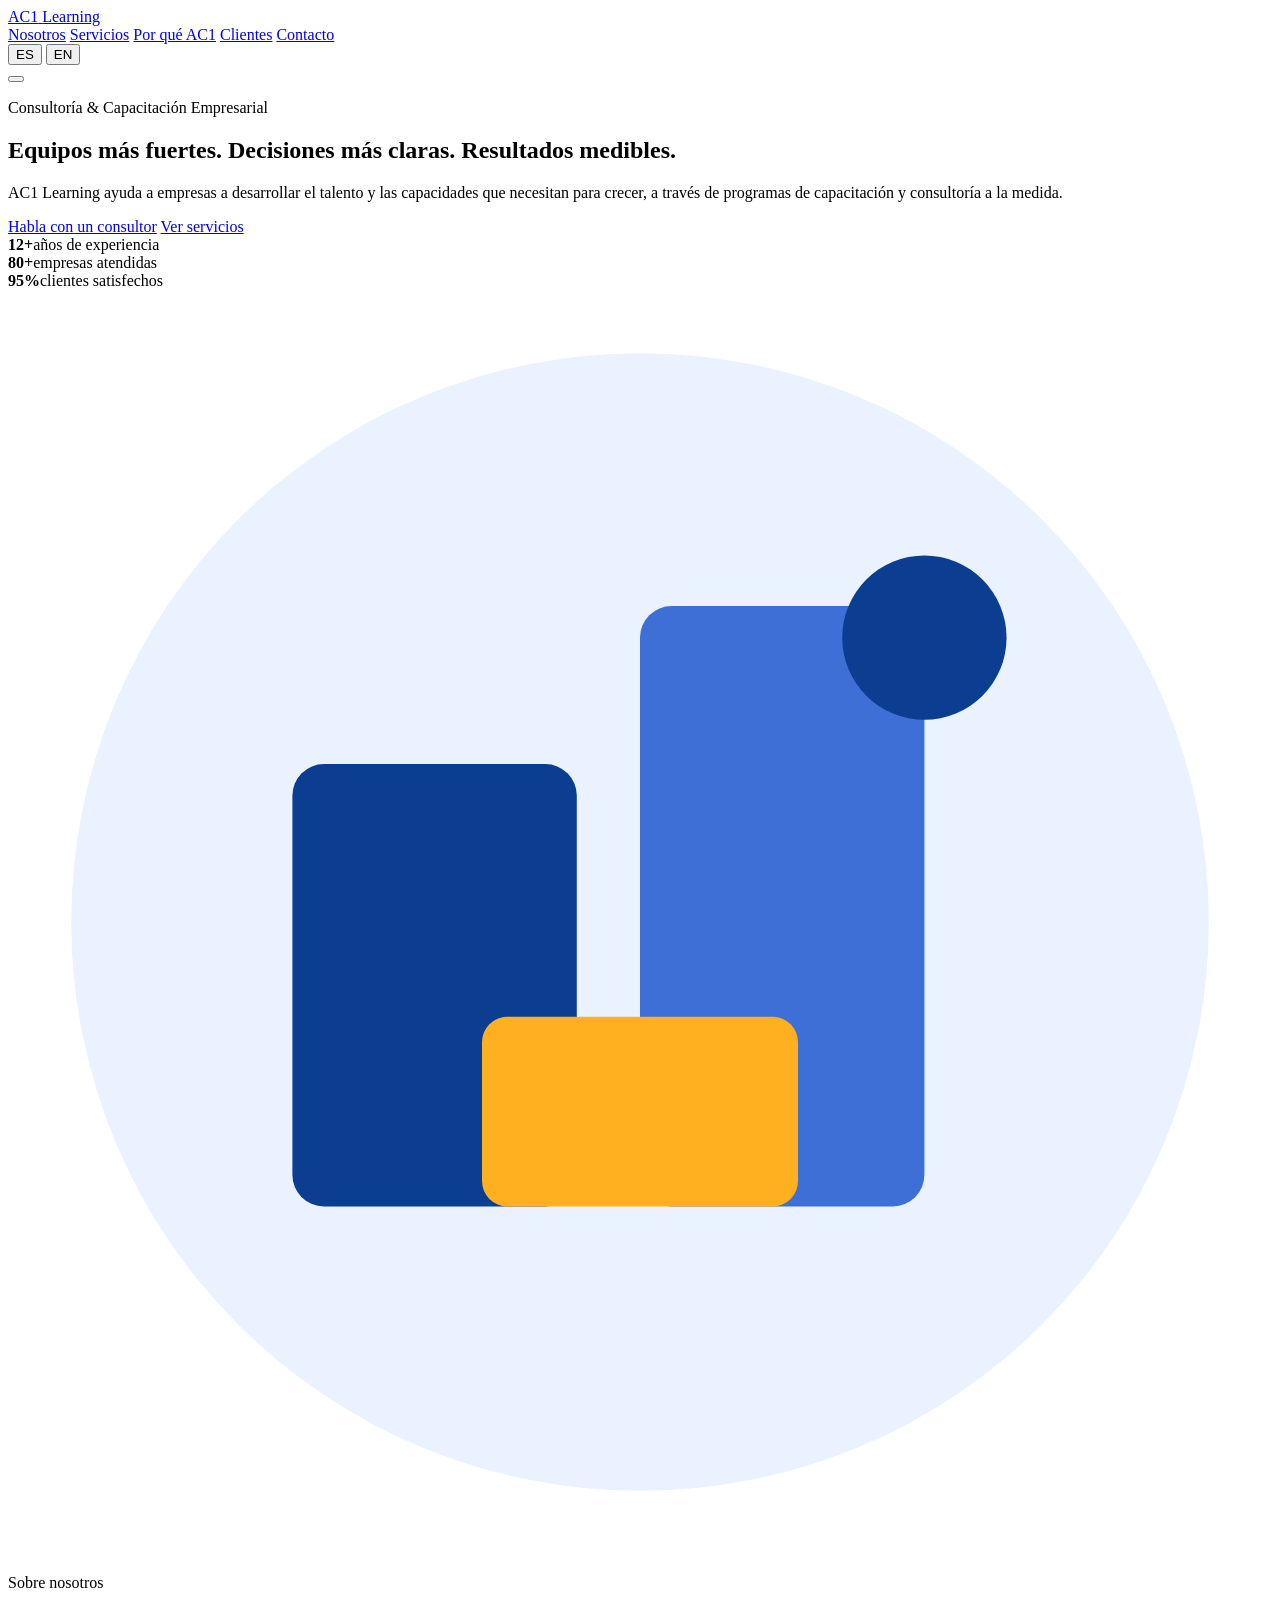
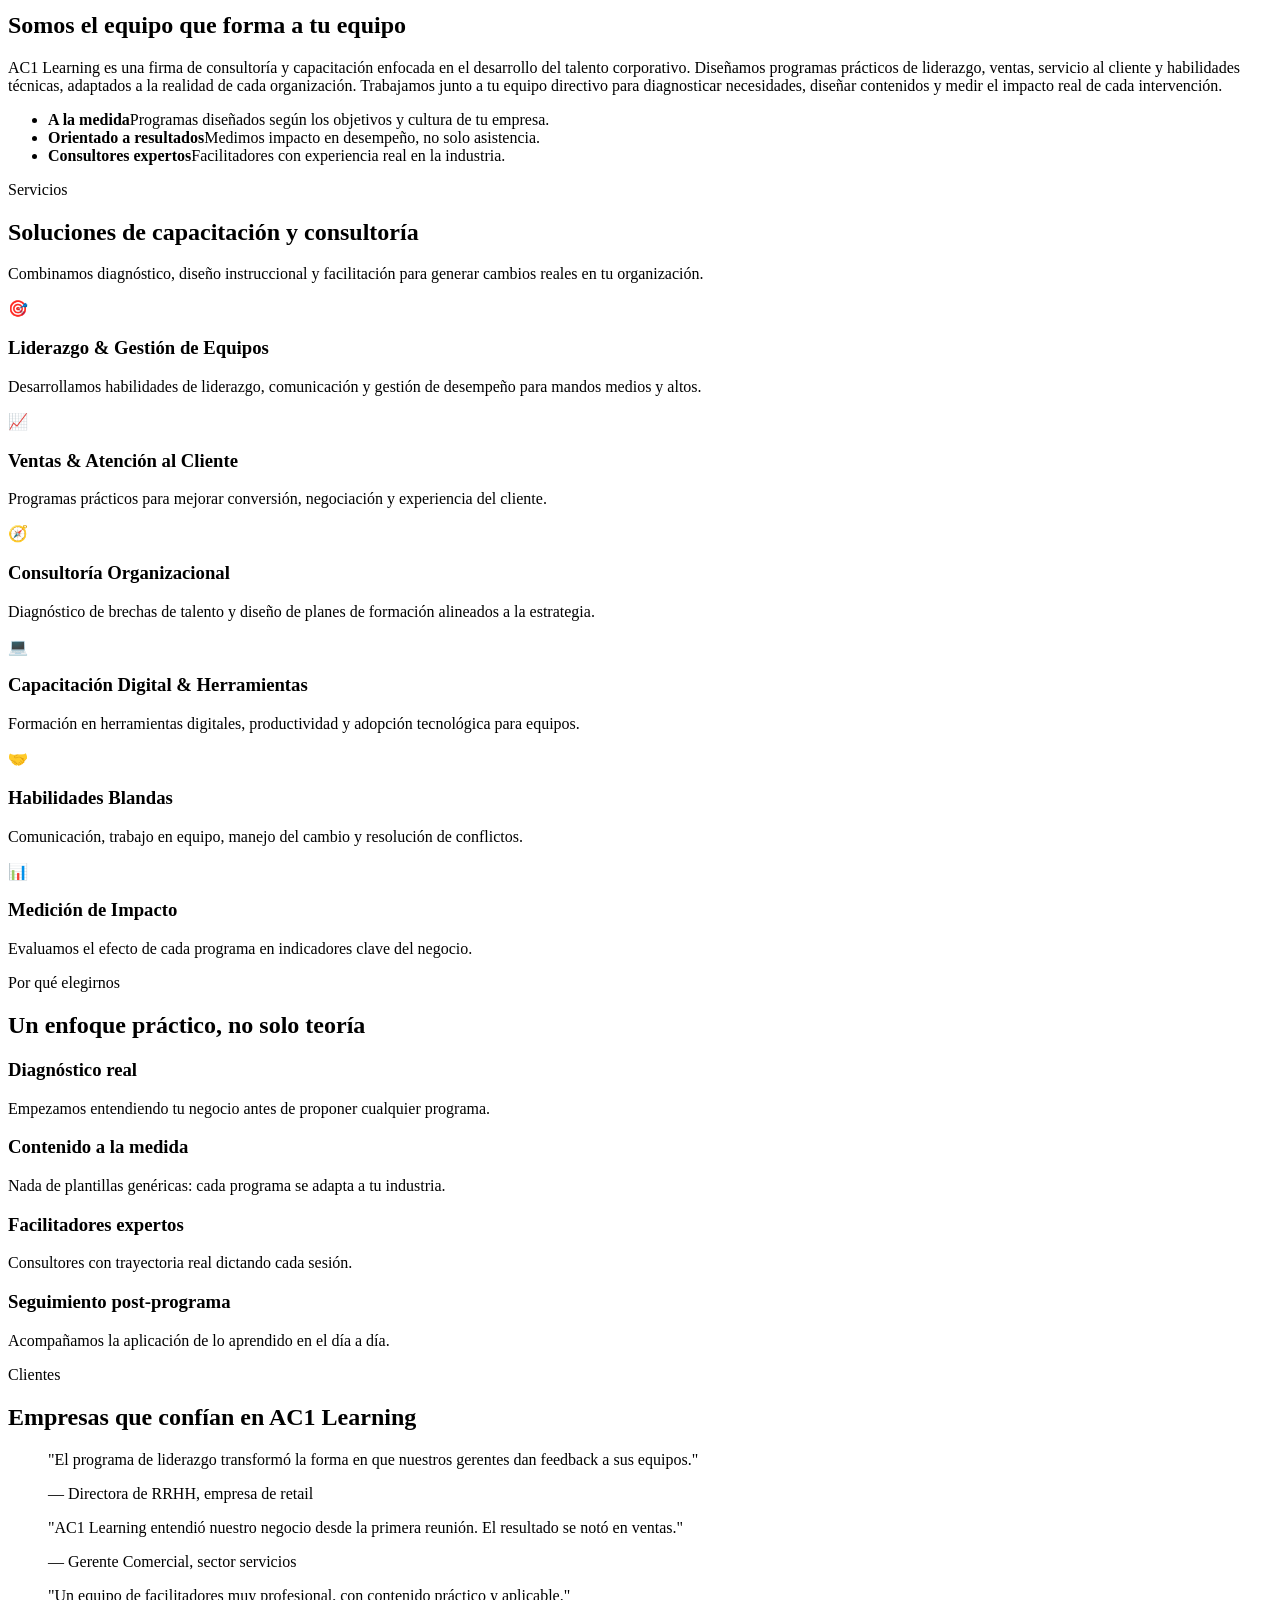
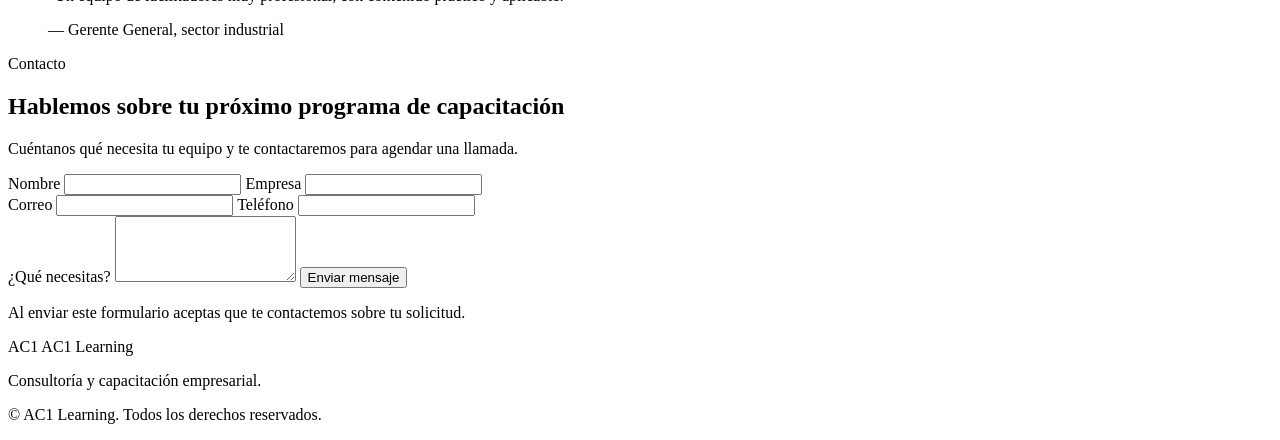
==== index.html @ 0944aaac "Create index.html" ====
<!DOCTYPE html>
<html lang="es">
<head>
<meta charset="UTF-8">
<meta name="viewport" content="width=device-width, initial-scale=1.0">
<title>AC1 Learning | Business Training & Consulting</title>
<meta name="description" content="AC1 Learning - Consultoría y capacitación empresarial para equipos y organizaciones que buscan crecer.">
<link rel="icon" href="data:image/svg+xml,<svg xmlns=%22http://www.w3.org/2000/svg%22 viewBox=%220 0 100 100%22><rect width=%22100%22 height=%22100%22 rx=%2220%22 fill=%22%230B3D91%22/><text x=%2250%22 y=%2266%22 font-size=%2250%22 font-family=%22Arial%22 fill=%22white%22 text-anchor=%22middle%22>A1</text></svg>">
<link rel="stylesheet" href="style.css">
</head>
<body>
<header class="site-header">
  <div class="container header-inner">
    <a href="#home" class="logo">
      <span class="logo-mark">AC1</span>
      <span class="logo-text">Learning</span>
    </a>

    <nav class="main-nav" id="main-nav">
      <a href="#about" data-i18n="nav.about">Nosotros</a>
      <a href="#services" data-i18n="nav.services">Servicios</a>
      <a href="#why" data-i18n="nav.why">Por qué AC1</a>
      <a href="#testimonials" data-i18n="nav.testimonials">Clientes</a>
      <a href="#contact" class="nav-cta" data-i18n="nav.contact">Contacto</a>
    </nav>

    <div class="header-actions">
      <div class="lang-switch" role="group" aria-label="Language switch">
        <button type="button" class="lang-btn active" data-lang="es">ES</button>
        <button type="button" class="lang-btn" data-lang="en">EN</button>
      </div>
      <button class="nav-toggle" id="nav-toggle" aria-label="Menu" aria-expanded="false">
        <span></span><span></span><span></span>
      </button>
    </div>
  </div>
</header>
<main>

  <section id="home" class="hero">
    <div class="container hero-inner">
      <div class="hero-copy">
        <p class="eyebrow" data-i18n="hero.eyebrow">Consultoría &amp; Capacitación Empresarial</p>
        <h1 data-i18n="hero.title">Equipos más fuertes. Decisiones más claras. Resultados medibles.</h1>
        <p class="lead" data-i18n="hero.lead">AC1 Learning ayuda a empresas a desarrollar el talento y las capacidades que necesitan para crecer, a través de programas de capacitación y consultoría a la medida.</p>
        <div class="hero-actions">
          <a href="#contact" class="btn btn-primary" data-i18n="hero.ctaPrimary">Habla con un consultor</a>
          <a href="#services" class="btn btn-ghost" data-i18n="hero.ctaSecondary">Ver servicios</a>
        </div>
        <div class="hero-stats">
          <div><strong>12+</strong><span data-i18n="hero.stat1">años de experiencia</span></div>
          <div><strong>80+</strong><span data-i18n="hero.stat2">empresas atendidas</span></div>
          <div><strong>95%</strong><span data-i18n="hero.stat3">clientes satisfechos</span></div>
        </div>
      </div>
      <div class="hero-visual" aria-hidden="true">
        <svg viewBox="0 0 400 400" xmlns="http://www.w3.org/2000/svg">
          <circle cx="200" cy="200" r="180" fill="#eaf1ff"/>
          <rect x="90" y="150" width="90" height="140" rx="10" fill="#0B3D91"/>
          <rect x="200" y="100" width="90" height="190" rx="10" fill="#3D6FD6"/>
          <rect x="150" y="230" width="100" height="60" rx="8" fill="#FFB020"/>
          <circle cx="290" cy="110" r="26" fill="#0B3D91"/>
        </svg>
      </div>
    </div>
  </section>
  <section id="about" class="about">
    <div class="container about-inner">
      <div class="section-head">
        <p class="eyebrow" data-i18n="about.eyebrow">Sobre nosotros</p>
        <h2 data-i18n="about.title">Somos el equipo que forma a tu equipo</h2>
      </div>
      <div class="about-grid">
        <p class="about-text" data-i18n="about.text">AC1 Learning es una firma de consultoría y capacitación enfocada en el desarrollo del talento corporativo. Diseñamos programas prácticos de liderazgo, ventas, servicio al cliente y habilidades técnicas, adaptados a la realidad de cada organización. Trabajamos junto a tu equipo directivo para diagnosticar necesidades, diseñar contenidos y medir el impacto real de cada intervención.</p>
        <ul class="about-values">
          <li><strong data-i18n="about.v1t">A la medida</strong><span data-i18n="about.v1d">Programas diseñados según los objetivos y cultura de tu empresa.</span></li>
          <li><strong data-i18n="about.v2t">Orientado a resultados</strong><span data-i18n="about.v2d">Medimos impacto en desempeño, no solo asistencia.</span></li>
          <li><strong data-i18n="about.v3t">Consultores expertos</strong><span data-i18n="about.v3d">Facilitadores con experiencia real en la industria.</span></li>
        </ul>
      </div>
    </div>
  </section>
  <section id="services" class="services">
    <div class="container">
      <div class="section-head center">
        <p class="eyebrow" data-i18n="services.eyebrow">Servicios</p>
        <h2 data-i18n="services.title">Soluciones de capacitación y consultoría</h2>
        <p class="section-sub" data-i18n="services.sub">Combinamos diagnóstico, diseño instruccional y facilitación para generar cambios reales en tu organización.</p>
      </div>
      <div class="cards">
        <article class="card">
          <div class="card-icon">🎯</div>
          <h3 data-i18n="services.c1t">Liderazgo &amp; Gestión de Equipos</h3>
          <p data-i18n="services.c1d">Desarrollamos habilidades de liderazgo, comunicación y gestión de desempeño para mandos medios y altos.</p>
        </article>
        <article class="card">
          <div class="card-icon">📈</div>
          <h3 data-i18n="services.c2t">Ventas &amp; Atención al Cliente</h3>
          <p data-i18n="services.c2d">Programas prácticos para mejorar conversión, negociación y experiencia del cliente.</p>
        </article>
        <article class="card">
          <div class="card-icon">🧭</div>
          <h3 data-i18n="services.c3t">Consultoría Organizacional</h3>
          <p data-i18n="services.c3d">Diagnóstico de brechas de talento y diseño de planes de formación alineados a la estrategia.</p>
        </article>
        <article class="card">
          <div class="card-icon">💻</div>
          <h3 data-i18n="services.c4t">Capacitación Digital &amp; Herramientas</h3>
          <p data-i18n="services.c4d">Formación en herramientas digitales, productividad y adopción tecnológica para equipos.</p>
        </article>
        <article class="card">
          <div class="card-icon">🤝</div>
          <h3 data-i18n="services.c5t">Habilidades Blandas</h3>
          <p data-i18n="services.c5d">Comunicación, trabajo en equipo, manejo del cambio y resolución de conflictos.</p>
        </article>
        <article class="card">
          <div class="card-icon">📊</div>
          <h3 data-i18n="services.c6t">Medición de Impacto</h3>
          <p data-i18n="services.c6d">Evaluamos el efecto de cada programa en indicadores clave del negocio.</p>
        </article>
      </div>
    </div>
  </section>
  <section id="why" class="why">
    <div class="container why-inner">
      <div class="section-head">
        <p class="eyebrow" data-i18n="why.eyebrow">Por qué elegirnos</p>
        <h2 data-i18n="why.title">Un enfoque práctico, no solo teoría</h2>
      </div>
      <div class="why-grid">
        <div class="why-item">
          <h3 data-i18n="why.i1t">Diagnóstico real</h3>
          <p data-i18n="why.i1d">Empezamos entendiendo tu negocio antes de proponer cualquier programa.</p>
        </div>
        <div class="why-item">
          <h3 data-i18n="why.i2t">Contenido a la medida</h3>
          <p data-i18n="why.i2d">Nada de plantillas genéricas: cada programa se adapta a tu industria.</p>
        </div>
        <div class="why-item">
          <h3 data-i18n="why.i3t">Facilitadores expertos</h3>
          <p data-i18n="why.i3d">Consultores con trayectoria real dictando cada sesión.</p>
        </div>
        <div class="why-item">
          <h3 data-i18n="why.i4t">Seguimiento post-programa</h3>
          <p data-i18n="why.i4d">Acompañamos la aplicación de lo aprendido en el día a día.</p>
        </div>
      </div>
    </div>
  </section>
  <section id="testimonials" class="testimonials">
    <div class="container">
      <div class="section-head center">
        <p class="eyebrow" data-i18n="testimonials.eyebrow">Clientes</p>
        <h2 data-i18n="testimonials.title">Empresas que confían en AC1 Learning</h2>
      </div>
      <div class="quote-grid">
        <blockquote>
          <p data-i18n="testimonials.q1">"El programa de liderazgo transformó la forma en que nuestros gerentes dan feedback a sus equipos."</p>
          <footer data-i18n="testimonials.a1">— Directora de RRHH, empresa de retail</footer>
        </blockquote>
        <blockquote>
          <p data-i18n="testimonials.q2">"AC1 Learning entendió nuestro negocio desde la primera reunión. El resultado se notó en ventas."</p>
          <footer data-i18n="testimonials.a2">— Gerente Comercial, sector servicios</footer>
        </blockquote>
        <blockquote>
          <p data-i18n="testimonials.q3">"Un equipo de facilitadores muy profesional, con contenido práctico y aplicable."</p>
          <footer data-i18n="testimonials.a3">— Gerente General, sector industrial</footer>
        </blockquote>
      </div>
    </div>
  </section>
  <section id="contact" class="contact">
    <div class="container contact-inner">
      <div class="section-head">
        <p class="eyebrow" data-i18n="contact.eyebrow">Contacto</p>
        <h2 data-i18n="contact.title">Hablemos sobre tu próximo programa de capacitación</h2>
        <p class="section-sub" data-i18n="contact.sub">Cuéntanos qué necesita tu equipo y te contactaremos para agendar una llamada.</p>
      </div>

      <form class="contact-form" id="contact-form">
        <div class="form-row">
          <label>
            <span data-i18n="contact.name">Nombre</span>
            <input type="text" name="name" required>
          </label>
          <label>
            <span data-i18n="contact.company">Empresa</span>
            <input type="text" name="company">
          </label>
        </div>
        <div class="form-row">
          <label>
            <span data-i18n="contact.email">Correo</span>
            <input type="email" name="email" required>
          </label>
          <label>
            <span data-i18n="contact.phone">Teléfono</span>
            <input type="tel" name="phone">
          </label>
        </div>
        <label class="full">
          <span data-i18n="contact.message">¿Qué necesitas?</span>
          <textarea name="message" rows="4" required></textarea>
        </label>
        <button type="submit" class="btn btn-primary" data-i18n="contact.submit">Enviar mensaje</button>
        <p class="form-note" data-i18n="contact.note">Al enviar este formulario aceptas que te contactemos sobre tu solicitud.</p>
      </form>
    </div>
  </section>

</main>
<footer class="site-footer">
  <div class="container footer-inner">
    <div class="footer-brand">
      <span class="logo-mark small">AC1</span>
      <span>AC1 Learning</span>
    </div>
    <p data-i18n="footer.tagline">Consultoría y capacitación empresarial.</p>
    <p class="footer-copy">&copy; <span id="year"></span> AC1 Learning. <span data-i18n="footer.rights">Todos los derechos reservados.</span></p>
  </div>
</footer>

<script src="script.js"></script>
</body>
</html>
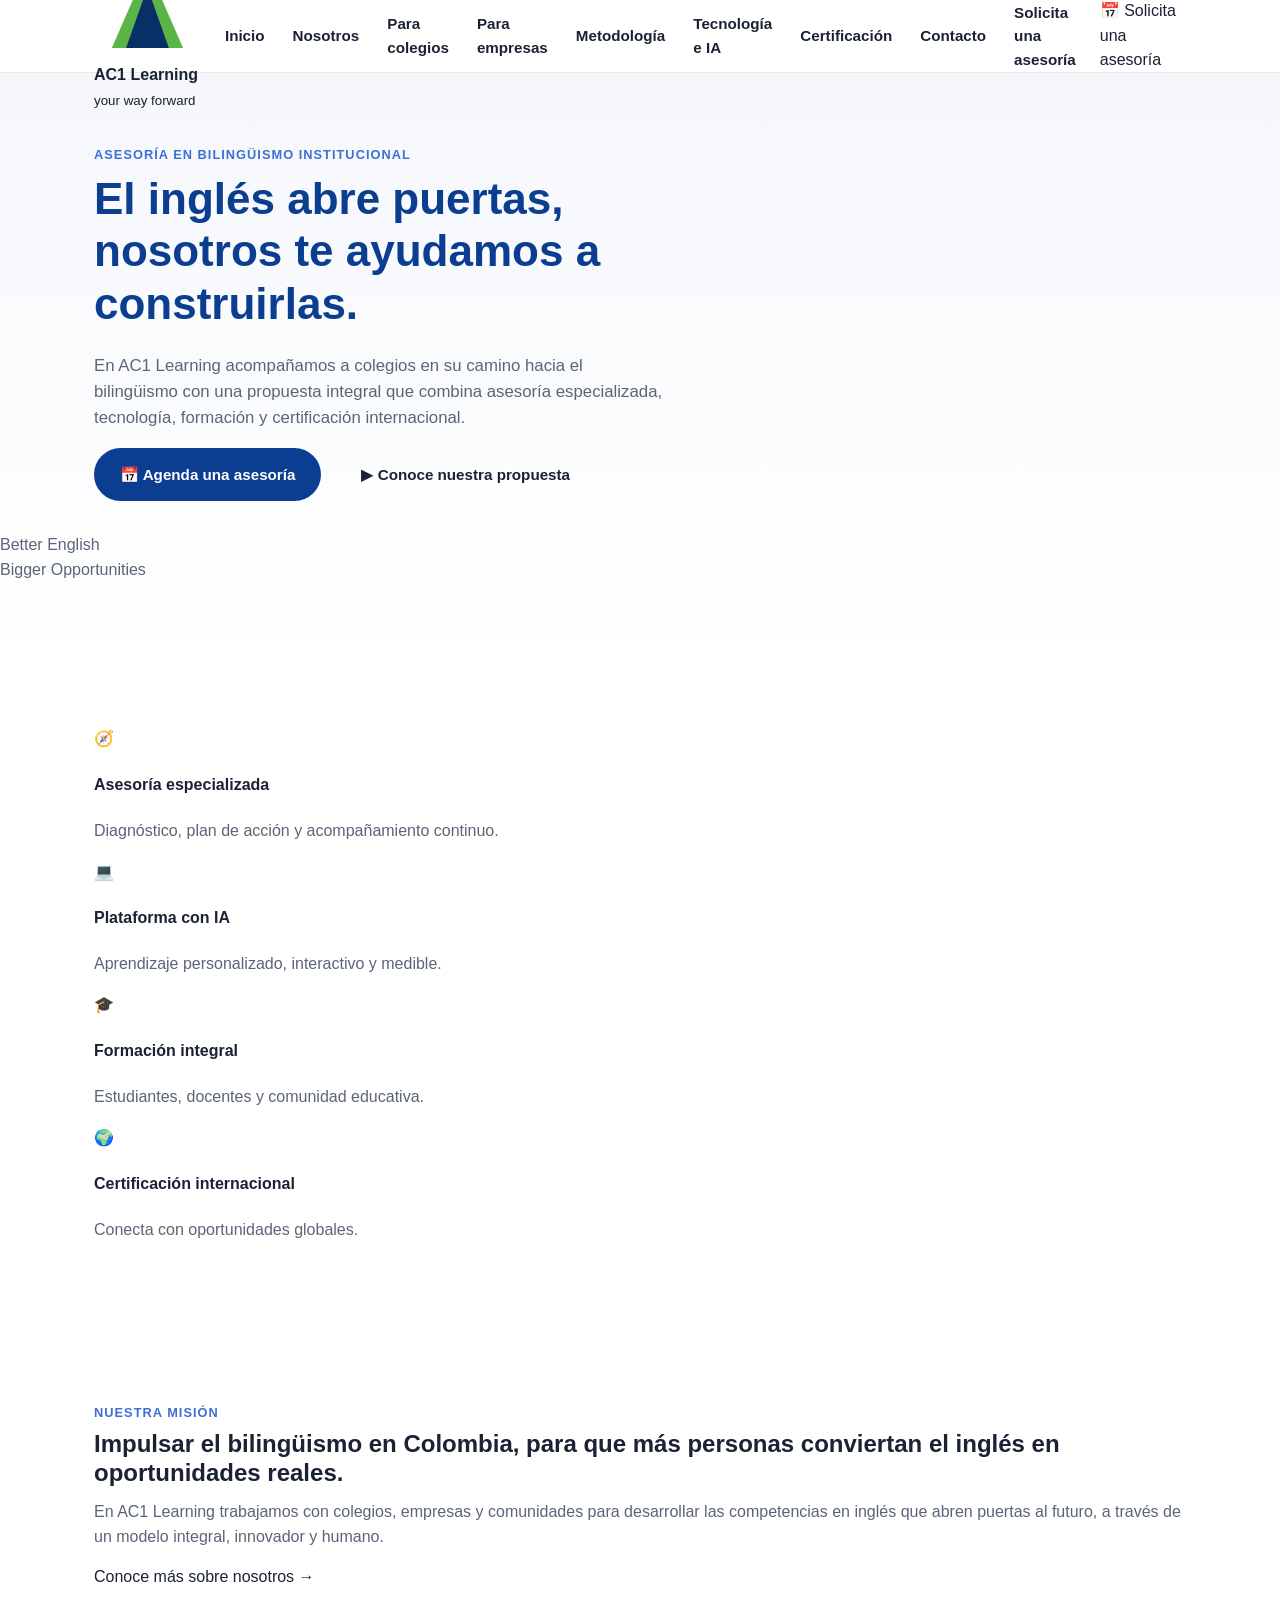
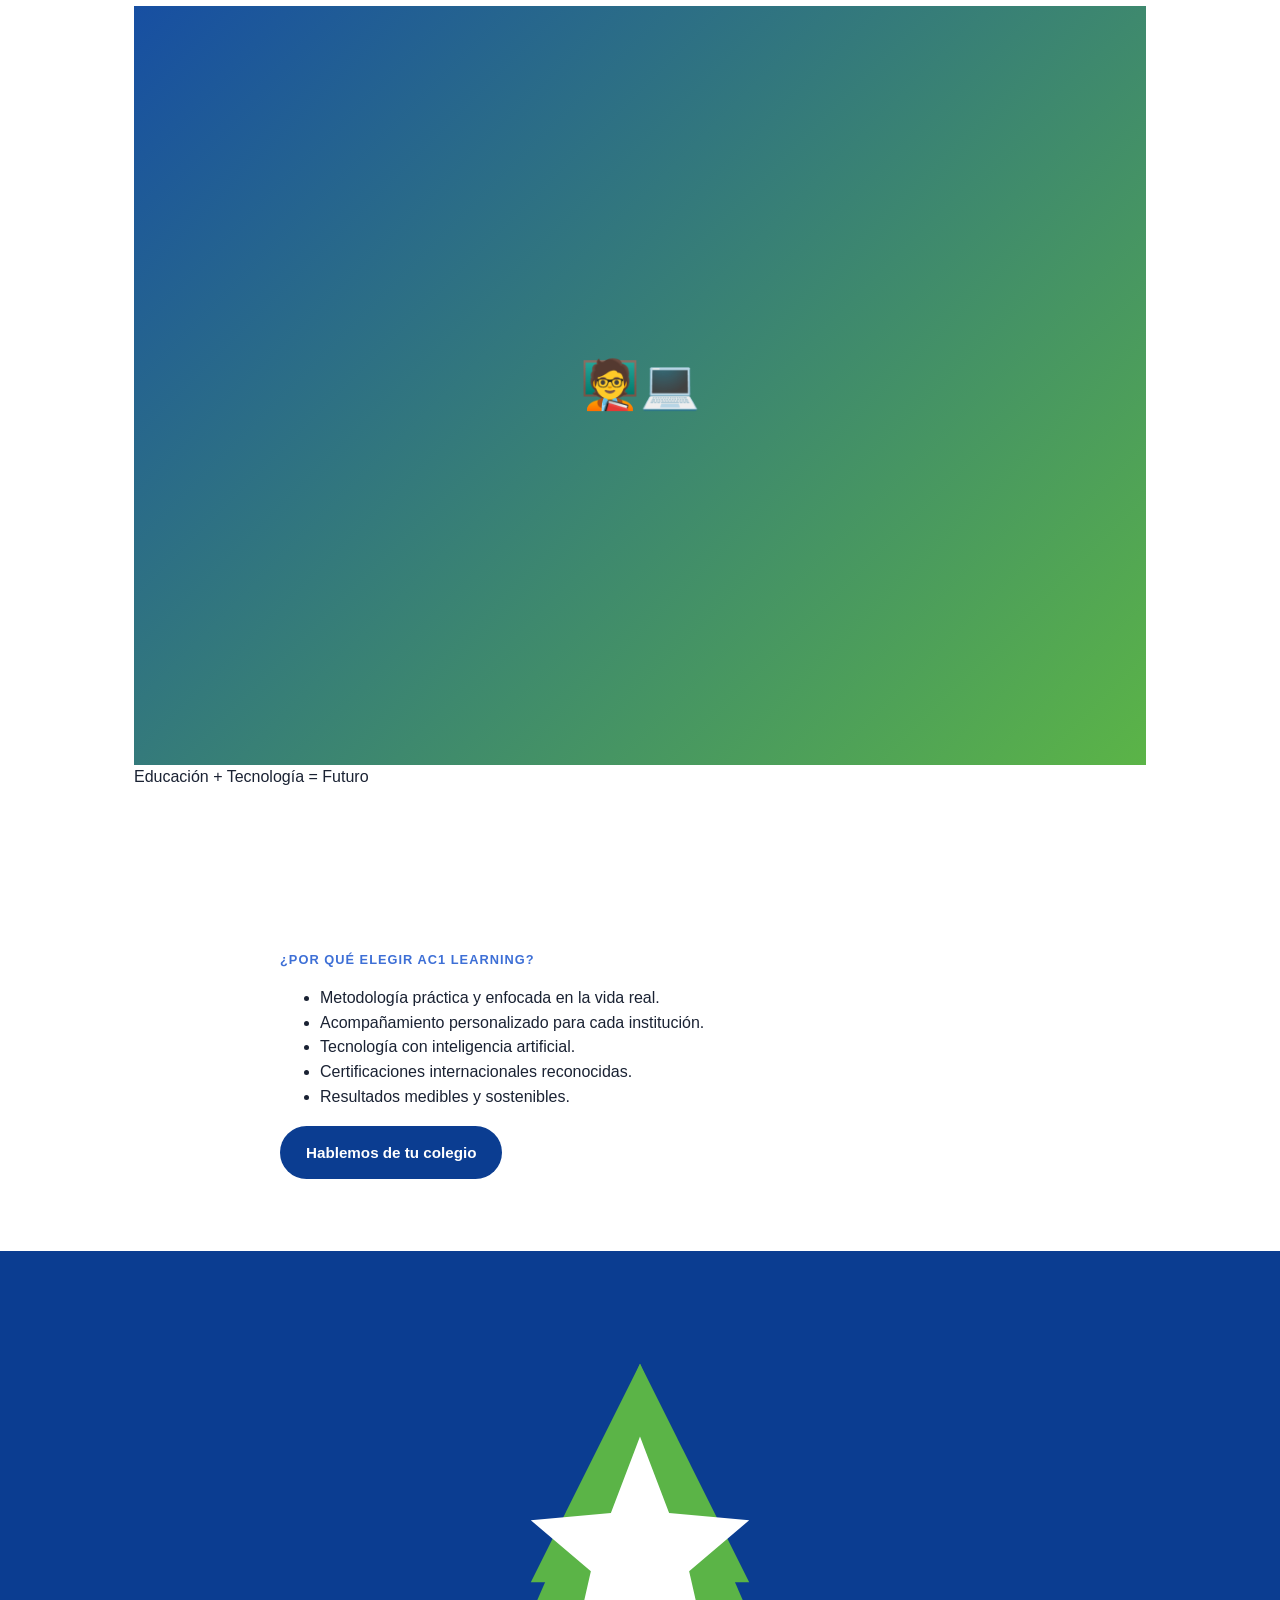
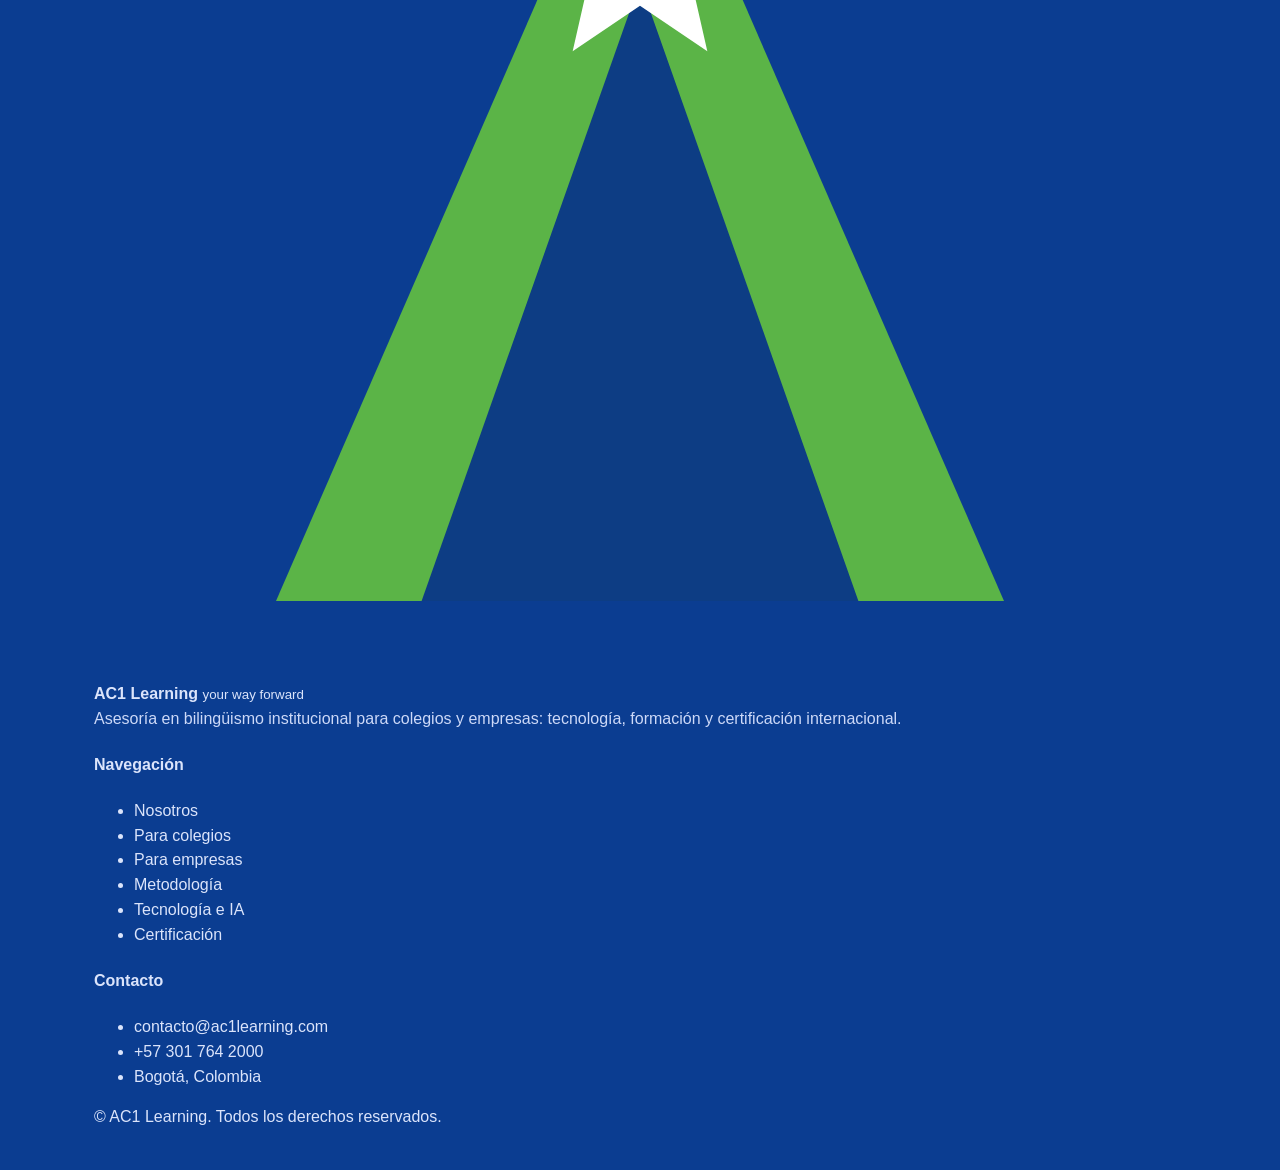
==== commit fb450816: "Update index.html" ====
--- a/index.html
+++ b/index.html
@@ -3,33 +3,43 @@
 <head>
 <meta charset="UTF-8">
 <meta name="viewport" content="width=device-width, initial-scale=1.0">
-<title>AC1 Learning | Business Training & Consulting</title>
-<meta name="description" content="AC1 Learning - Consultoría y capacitación empresarial para equipos y organizaciones que buscan crecer.">
-<link rel="icon" href="data:image/svg+xml,<svg xmlns=%22http://www.w3.org/2000/svg%22 viewBox=%220 0 100 100%22><rect width=%22100%22 height=%22100%22 rx=%2220%22 fill=%22%230B3D91%22/><text x=%2250%22 y=%2266%22 font-size=%2250%22 font-family=%22Arial%22 fill=%22white%22 text-anchor=%22middle%22>A1</text></svg>">
+<title>AC1 Learning | Asesoría en Bilingüismo Institucional</title>
+<meta name="description" content="AC1 Learning acompaña a colegios y empresas en su camino hacia el bilingüismo, con asesoría, tecnología con IA, formación y certificación internacional.">
+<link rel="icon" href="data:image/svg+xml,<svg xmlns=%22http://www.w3.org/2000/svg%22 viewBox=%220 0 60 54%22><polygon points=%2230,4 50,50 10,50%22 fill=%22%235bb447%22/><polygon points=%2230,16 42,50 18,50%22 fill=%22%23092F67%22/></svg>">
 <link rel="stylesheet" href="style.css">
 </head>
 <body>
+
 <header class="site-header">
   <div class="container header-inner">
-    <a href="#home" class="logo">
-      <span class="logo-mark">AC1</span>
-      <span class="logo-text">Learning</span>
+    <a href="index.html" class="brand">
+      <svg class="brand-mark" viewBox="0 0 60 54" xmlns="http://www.w3.org/2000/svg">
+        <polygon points="30,4 50,50 10,50" fill="#5bb447"/>
+        <polygon points="30,16 42,50 18,50" fill="#092F67"/>
+        <polygon points="30,4 24,16 36,16" fill="#5bb447"/>
+        <polygon points="30,8 31.6,12.2 36,12.6 32.7,15.4 33.7,19.8 30,17.3 26.3,19.8 27.3,15.4 24,12.6 28.4,12.2" fill="#ffffff"/>
+      </svg>
+      <span class="brand-text">
+        <strong>AC1 Learning</strong>
+        <small>your way forward</small>
+      </span>
     </a>
 
     <nav class="main-nav" id="main-nav">
-      <a href="#about" data-i18n="nav.about">Nosotros</a>
-      <a href="#services" data-i18n="nav.services">Servicios</a>
-      <a href="#why" data-i18n="nav.why">Por qué AC1</a>
-      <a href="#testimonials" data-i18n="nav.testimonials">Clientes</a>
-      <a href="#contact" class="nav-cta" data-i18n="nav.contact">Contacto</a>
+      <a href="index.html" class="active">Inicio</a>
+      <a href="nosotros.html">Nosotros</a>
+      <a href="colegios.html">Para colegios</a>
+      <a href="empresas.html">Para empresas</a>
+      <a href="metodologia.html">Metodología</a>
+      <a href="tecnologia.html">Tecnología e IA</a>
+      <a href="certificacion.html">Certificación</a>
+      <a href="contacto.html">Contacto</a>
+      <a href="contacto.html" class="nav-cta-mobile">Solicita una asesoría</a>
     </nav>
 
     <div class="header-actions">
-      <div class="lang-switch" role="group" aria-label="Language switch">
-        <button type="button" class="lang-btn active" data-lang="es">ES</button>
-        <button type="button" class="lang-btn" data-lang="en">EN</button>
-      </div>
-      <button class="nav-toggle" id="nav-toggle" aria-label="Menu" aria-expanded="false">
+      <a href="contacto.html" class="btn-nav-cta">📅 Solicita una asesoría</a>
+      <button class="nav-toggle" id="nav-toggle" aria-label="Menú" aria-expanded="false">
         <span></span><span></span><span></span>
       </button>
     </div>
@@ -37,186 +47,119 @@
 </header>
 <main>
 
-  <section id="home" class="hero">
+  <section class="hero">
     <div class="container hero-inner">
       <div class="hero-copy">
-        <p class="eyebrow" data-i18n="hero.eyebrow">Consultoría &amp; Capacitación Empresarial</p>
-        <h1 data-i18n="hero.title">Equipos más fuertes. Decisiones más claras. Resultados medibles.</h1>
-        <p class="lead" data-i18n="hero.lead">AC1 Learning ayuda a empresas a desarrollar el talento y las capacidades que necesitan para crecer, a través de programas de capacitación y consultoría a la medida.</p>
+        <p class="eyebrow">Asesoría en bilingüismo institucional</p>
+        <h1>El inglés abre puertas, <span class="accent">nosotros te ayudamos a construirlas.</span></h1>
+        <p class="lead">En AC1 Learning acompañamos a colegios en su camino hacia el bilingüismo con una propuesta integral que combina asesoría especializada, tecnología, formación y certificación internacional.</p>
         <div class="hero-actions">
-          <a href="#contact" class="btn btn-primary" data-i18n="hero.ctaPrimary">Habla con un consultor</a>
-          <a href="#services" class="btn btn-ghost" data-i18n="hero.ctaSecondary">Ver servicios</a>
-        </div>
-        <div class="hero-stats">
-          <div><strong>12+</strong><span data-i18n="hero.stat1">años de experiencia</span></div>
-          <div><strong>80+</strong><span data-i18n="hero.stat2">empresas atendidas</span></div>
-          <div><strong>95%</strong><span data-i18n="hero.stat3">clientes satisfechos</span></div>
+          <a href="contacto.html" class="btn btn-primary">📅 Agenda una asesoría</a>
+          <a href="nosotros.html" class="btn btn-outline">▶ Conoce nuestra propuesta</a>
         </div>
       </div>
-      <div class="hero-visual" aria-hidden="true">
-        <svg viewBox="0 0 400 400" xmlns="http://www.w3.org/2000/svg">
-          <circle cx="200" cy="200" r="180" fill="#eaf1ff"/>
-          <rect x="90" y="150" width="90" height="140" rx="10" fill="#0B3D91"/>
-          <rect x="200" y="100" width="90" height="190" rx="10" fill="#3D6FD6"/>
-          <rect x="150" y="230" width="100" height="60" rx="8" fill="#FFB020"/>
-          <circle cx="290" cy="110" r="26" fill="#0B3D91"/>
-        </svg>
+    </div>
+    <p class="hero-tagline">Better English<br>Bigger Opportunities</p>
+  </section>
+
+  <section class="feature-strip">
+    <div class="container feature-grid">
+      <div class="feature-item">
+        <span class="feature-icon">🧭</span>
+        <h4>Asesoría especializada</h4>
+        <p>Diagnóstico, plan de acción y acompañamiento continuo.</p>
+      </div>
+      <div class="feature-item">
+        <span class="feature-icon">💻</span>
+        <h4>Plataforma con IA</h4>
+        <p>Aprendizaje personalizado, interactivo y medible.</p>
+      </div>
+      <div class="feature-item">
+        <span class="feature-icon">🎓</span>
+        <h4>Formación integral</h4>
+        <p>Estudiantes, docentes y comunidad educativa.</p>
+      </div>
+      <div class="feature-item">
+        <span class="feature-icon">🌍</span>
+        <h4>Certificación internacional</h4>
+        <p>Conecta con oportunidades globales.</p>
       </div>
     </div>
   </section>
-  <section id="about" class="about">
-    <div class="container about-inner">
-      <div class="section-head">
-        <p class="eyebrow" data-i18n="about.eyebrow">Sobre nosotros</p>
-        <h2 data-i18n="about.title">Somos el equipo que forma a tu equipo</h2>
+
+  <section>
+    <div class="container mission-grid">
+      <div class="mission-copy">
+        <p class="eyebrow">Nuestra misión</p>
+        <h2>Impulsar el bilingüismo en Colombia, para que más personas conviertan el inglés en oportunidades reales.</h2>
+        <p>En AC1 Learning trabajamos con colegios, empresas y comunidades para desarrollar las competencias en inglés que abren puertas al futuro, a través de un modelo integral, innovador y humano.</p>
+        <a href="nosotros.html" class="btn-link">Conoce más sobre nosotros →</a>
       </div>
-      <div class="about-grid">
-        <p class="about-text" data-i18n="about.text">AC1 Learning es una firma de consultoría y capacitación enfocada en el desarrollo del talento corporativo. Diseñamos programas prácticos de liderazgo, ventas, servicio al cliente y habilidades técnicas, adaptados a la realidad de cada organización. Trabajamos junto a tu equipo directivo para diagnosticar necesidades, diseñar contenidos y medir el impacto real de cada intervención.</p>
-        <ul class="about-values">
-          <li><strong data-i18n="about.v1t">A la medida</strong><span data-i18n="about.v1d">Programas diseñados según los objetivos y cultura de tu empresa.</span></li>
-          <li><strong data-i18n="about.v2t">Orientado a resultados</strong><span data-i18n="about.v2d">Medimos impacto en desempeño, no solo asistencia.</span></li>
-          <li><strong data-i18n="about.v3t">Consultores expertos</strong><span data-i18n="about.v3d">Facilitadores con experiencia real en la industria.</span></li>
-        </ul>
-      </div>
+      <figure class="mission-photo">
+        <div style="aspect-ratio:4/3; background:linear-gradient(135deg,#174fa2,#5bb447); display:flex; align-items:center; justify-content:center; font-size:3rem;">🧑‍🏫💻</div>
+        <figcaption>Educación + Tecnología = Futuro</figcaption>
+      </figure>
     </div>
   </section>
-  <section id="services" class="services">
+
+  <section class="section-alt">
     <div class="container">
-      <div class="section-head center">
-        <p class="eyebrow" data-i18n="services.eyebrow">Servicios</p>
-        <h2 data-i18n="services.title">Soluciones de capacitación y consultoría</h2>
-        <p class="section-sub" data-i18n="services.sub">Combinamos diagnóstico, diseño instruccional y facilitación para generar cambios reales en tu organización.</p>
+      <div class="why-card" style="max-width:720px; margin:0 auto;">
+        <p class="eyebrow">¿Por qué elegir AC1 Learning?</p>
+        <ul class="checklist">
+          <li>Metodología práctica y enfocada en la vida real.</li>
+          <li>Acompañamiento personalizado para cada institución.</li>
+          <li>Tecnología con inteligencia artificial.</li>
+          <li>Certificaciones internacionales reconocidas.</li>
+          <li>Resultados medibles y sostenibles.</li>
+        </ul>
+        <a href="contacto.html" class="btn btn-primary">Hablemos de tu colegio</a>
       </div>
-      <div class="cards">
-        <article class="card">
-          <div class="card-icon">🎯</div>
-          <h3 data-i18n="services.c1t">Liderazgo &amp; Gestión de Equipos</h3>
-          <p data-i18n="services.c1d">Desarrollamos habilidades de liderazgo, comunicación y gestión de desempeño para mandos medios y altos.</p>
-        </article>
-        <article class="card">
-          <div class="card-icon">📈</div>
-          <h3 data-i18n="services.c2t">Ventas &amp; Atención al Cliente</h3>
-          <p data-i18n="services.c2d">Programas prácticos para mejorar conversión, negociación y experiencia del cliente.</p>
-        </article>
-        <article class="card">
-          <div class="card-icon">🧭</div>
-          <h3 data-i18n="services.c3t">Consultoría Organizacional</h3>
-          <p data-i18n="services.c3d">Diagnóstico de brechas de talento y diseño de planes de formación alineados a la estrategia.</p>
-        </article>
-        <article class="card">
-          <div class="card-icon">💻</div>
-          <h3 data-i18n="services.c4t">Capacitación Digital &amp; Herramientas</h3>
-          <p data-i18n="services.c4d">Formación en herramientas digitales, productividad y adopción tecnológica para equipos.</p>
-        </article>
-        <article class="card">
-          <div class="card-icon">🤝</div>
-          <h3 data-i18n="services.c5t">Habilidades Blandas</h3>
-          <p data-i18n="services.c5d">Comunicación, trabajo en equipo, manejo del cambio y resolución de conflictos.</p>
-        </article>
-        <article class="card">
-          <div class="card-icon">📊</div>
-          <h3 data-i18n="services.c6t">Medición de Impacto</h3>
-          <p data-i18n="services.c6d">Evaluamos el efecto de cada programa en indicadores clave del negocio.</p>
-        </article>
-      </div>
-    </div>
-  </section>
-  <section id="why" class="why">
-    <div class="container why-inner">
-      <div class="section-head">
-        <p class="eyebrow" data-i18n="why.eyebrow">Por qué elegirnos</p>
-        <h2 data-i18n="why.title">Un enfoque práctico, no solo teoría</h2>
-      </div>
-      <div class="why-grid">
-        <div class="why-item">
-          <h3 data-i18n="why.i1t">Diagnóstico real</h3>
-          <p data-i18n="why.i1d">Empezamos entendiendo tu negocio antes de proponer cualquier programa.</p>
-        </div>
-        <div class="why-item">
-          <h3 data-i18n="why.i2t">Contenido a la medida</h3>
-          <p data-i18n="why.i2d">Nada de plantillas genéricas: cada programa se adapta a tu industria.</p>
-        </div>
-        <div class="why-item">
-          <h3 data-i18n="why.i3t">Facilitadores expertos</h3>
-          <p data-i18n="why.i3d">Consultores con trayectoria real dictando cada sesión.</p>
-        </div>
-        <div class="why-item">
-          <h3 data-i18n="why.i4t">Seguimiento post-programa</h3>
-          <p data-i18n="why.i4d">Acompañamos la aplicación de lo aprendido en el día a día.</p>
-        </div>
-      </div>
-    </div>
-  </section>
-  <section id="testimonials" class="testimonials">
-    <div class="container">
-      <div class="section-head center">
-        <p class="eyebrow" data-i18n="testimonials.eyebrow">Clientes</p>
-        <h2 data-i18n="testimonials.title">Empresas que confían en AC1 Learning</h2>
-      </div>
-      <div class="quote-grid">
-        <blockquote>
-          <p data-i18n="testimonials.q1">"El programa de liderazgo transformó la forma en que nuestros gerentes dan feedback a sus equipos."</p>
-          <footer data-i18n="testimonials.a1">— Directora de RRHH, empresa de retail</footer>
-        </blockquote>
-        <blockquote>
-          <p data-i18n="testimonials.q2">"AC1 Learning entendió nuestro negocio desde la primera reunión. El resultado se notó en ventas."</p>
-          <footer data-i18n="testimonials.a2">— Gerente Comercial, sector servicios</footer>
-        </blockquote>
-        <blockquote>
-          <p data-i18n="testimonials.q3">"Un equipo de facilitadores muy profesional, con contenido práctico y aplicable."</p>
-          <footer data-i18n="testimonials.a3">— Gerente General, sector industrial</footer>
-        </blockquote>
-      </div>
-    </div>
-  </section>
-  <section id="contact" class="contact">
-    <div class="container contact-inner">
-      <div class="section-head">
-        <p class="eyebrow" data-i18n="contact.eyebrow">Contacto</p>
-        <h2 data-i18n="contact.title">Hablemos sobre tu próximo programa de capacitación</h2>
-        <p class="section-sub" data-i18n="contact.sub">Cuéntanos qué necesita tu equipo y te contactaremos para agendar una llamada.</p>
-      </div>
-
-      <form class="contact-form" id="contact-form">
-        <div class="form-row">
-          <label>
-            <span data-i18n="contact.name">Nombre</span>
-            <input type="text" name="name" required>
-          </label>
-          <label>
-            <span data-i18n="contact.company">Empresa</span>
-            <input type="text" name="company">
-          </label>
-        </div>
-        <div class="form-row">
-          <label>
-            <span data-i18n="contact.email">Correo</span>
-            <input type="email" name="email" required>
-          </label>
-          <label>
-            <span data-i18n="contact.phone">Teléfono</span>
-            <input type="tel" name="phone">
-          </label>
-        </div>
-        <label class="full">
-          <span data-i18n="contact.message">¿Qué necesitas?</span>
-          <textarea name="message" rows="4" required></textarea>
-        </label>
-        <button type="submit" class="btn btn-primary" data-i18n="contact.submit">Enviar mensaje</button>
-        <p class="form-note" data-i18n="contact.note">Al enviar este formulario aceptas que te contactemos sobre tu solicitud.</p>
-      </form>
     </div>
   </section>
 
 </main>
 <footer class="site-footer">
-  <div class="container footer-inner">
-    <div class="footer-brand">
-      <span class="logo-mark small">AC1</span>
-      <span>AC1 Learning</span>
+  <div class="container">
+    <div class="footer-grid">
+      <div class="footer-about">
+        <div class="brand">
+          <svg class="brand-mark" viewBox="0 0 60 54" xmlns="http://www.w3.org/2000/svg">
+            <polygon points="30,4 50,50 10,50" fill="#5bb447"/>
+            <polygon points="30,16 42,50 18,50" fill="#0d3d84"/>
+            <polygon points="30,4 24,16 36,16" fill="#5bb447"/>
+            <polygon points="30,8 31.6,12.2 36,12.6 32.7,15.4 33.7,19.8 30,17.3 26.3,19.8 27.3,15.4 24,12.6 28.4,12.2" fill="#ffffff"/>
+          </svg>
+          <span class="brand-text">
+            <strong>AC1 Learning</strong>
+            <small>your way forward</small>
+          </span>
+        </div>
+        <p>Asesoría en bilingüismo institucional para colegios y empresas: tecnología, formación y certificación internacional.</p>
+      </div>
+      <div class="footer-col">
+        <h4>Navegación</h4>
+        <ul>
+          <li><a href="nosotros.html">Nosotros</a></li>
+          <li><a href="colegios.html">Para colegios</a></li>
+          <li><a href="empresas.html">Para empresas</a></li>
+          <li><a href="metodologia.html">Metodología</a></li>
+          <li><a href="tecnologia.html">Tecnología e IA</a></li>
+          <li><a href="certificacion.html">Certificación</a></li>
+        </ul>
+      </div>
+      <div class="footer-col">
+        <h4>Contacto</h4>
+        <ul>
+          <li><a href="mailto:contacto@ac1learning.com">contacto@ac1learning.com</a></li>
+          <li><a href="tel:+573017642000">+57 301 764 2000</a></li>
+          <li>Bogotá, Colombia</li>
+        </ul>
+      </div>
     </div>
-    <p data-i18n="footer.tagline">Consultoría y capacitación empresarial.</p>
-    <p class="footer-copy">&copy; <span id="year"></span> AC1 Learning. <span data-i18n="footer.rights">Todos los derechos reservados.</span></p>
+    <div class="footer-bottom">
+      &copy; <span data-year></span> AC1 Learning. Todos los derechos reservados.
+    </div>
   </div>
 </footer>
 
--- a/style.css
+++ b/style.css
@@ -0,0 +1,238 @@
+:root {
+  --navy: #0B3D91;
+  --navy-dark: #082a66;
+  --blue: #3D6FD6;
+  --gold: #FFB020;
+  --ink: #1a2233;
+  --muted: #5b6577;
+  --bg: #ffffff;
+  --bg-soft: #f5f7fb;
+  --border: #e6e9f0;
+  --radius: 14px;
+  --max: 1140px;
+  font-size: 16px;
+}
+
+* { box-sizing: border-box; }
+html, body { margin: 0; padding: 0; }
+body {
+  font-family: "Segoe UI", -apple-system, BlinkMacSystemFont, Arial, sans-serif;
+  color: var(--ink);
+  background: var(--bg);
+  line-height: 1.55;
+}
+
+.container {
+  width: 100%;
+  max-width: var(--max);
+  margin: 0 auto;
+  padding: 0 24px;
+}
+
+h1, h2, h3 { line-height: 1.2; margin: 0 0 .5em; }
+p { margin: 0 0 1em; color: var(--muted); }
+
+a { color: inherit; text-decoration: none; }
+
+.eyebrow {
+  color: var(--blue);
+  font-weight: 700;
+  letter-spacing: .08em;
+  text-transform: uppercase;
+  font-size: .8rem;
+  margin: 0 0 .6em;
+}
+
+/* Header */
+.site-header {
+  position: sticky;
+  top: 0;
+  z-index: 50;
+  background: rgba(255,255,255,.92);
+  backdrop-filter: blur(6px);
+  border-bottom: 1px solid var(--border);
+}
+.header-inner {
+  display: flex;
+  align-items: center;
+  justify-content: space-between;
+  height: 72px;
+  gap: 24px;
+}
+.logo { display: flex; align-items: center; gap: 8px; font-weight: 800; font-size: 1.1rem; }
+.logo-mark {
+  background: var(--navy);
+  color: #fff;
+  border-radius: 8px;
+  padding: 4px 8px;
+  font-size: .85rem;
+}
+.logo-mark.small { padding: 3px 7px; font-size: .75rem; }
+.logo-text { color: var(--navy); }
+
+.main-nav { display: flex; align-items: center; gap: 28px; }
+.main-nav a { font-weight: 600; color: var(--ink); font-size: .95rem; }
+.main-nav a:hover { color: var(--blue); }
+.nav-cta {
+  background: var(--navy);
+  color: #fff !important;
+  padding: 10px 18px;
+  border-radius: 999px;
+}
+.nav-cta:hover { background: var(--navy-dark); color: #fff !important; }
+
+.header-actions { display: flex; align-items: center; gap: 16px; }
+.lang-switch { display: flex; border: 1px solid var(--border); border-radius: 999px; overflow: hidden; }
+.lang-btn {
+  border: none;
+  background: transparent;
+  padding: 6px 12px;
+  font-weight: 700;
+  font-size: .8rem;
+  cursor: pointer;
+  color: var(--muted);
+}
+.lang-btn.active { background: var(--navy); color: #fff; }
+
+.nav-toggle {
+  display: none;
+  flex-direction: column;
+  gap: 4px;
+  background: none;
+  border: none;
+  cursor: pointer;
+  padding: 8px;
+}
+.nav-toggle span { width: 22px; height: 2px; background: var(--ink); display: block; }
+
+/* Hero */
+.hero { background: linear-gradient(180deg, var(--bg-soft), #fff); padding: 72px 0 56px; }
+.hero-inner { display: grid; grid-template-columns: 1.1fr .9fr; gap: 48px; align-items: center; }
+.hero h1 { font-size: clamp(2rem, 3.6vw, 2.75rem); color: var(--navy); }
+.hero .lead { font-size: 1.05rem; }
+.hero-actions { display: flex; gap: 14px; flex-wrap: wrap; margin-bottom: 32px; }
+
+.btn {
+  display: inline-block;
+  padding: 13px 24px;
+  border-radius: 999px;
+  font-weight: 700;
+  font-size: .95rem;
+  border: 2px solid transparent;
+  cursor: pointer;
+}
+.btn-primary { background: var(--navy); color: #fff; }
+.btn-primary:hover { background: var(--navy-dark); }
+.btn-ghost { border-color: var(--navy); color: var(--navy); background: transparent; }
+.btn-ghost:hover { background: var(--navy); color: #fff; }
+
+.hero-stats { display: flex; gap: 32px; flex-wrap: wrap; }
+.hero-stats div { display: flex; flex-direction: column; }
+.hero-stats strong { font-size: 1.6rem; color: var(--navy); }
+.hero-stats span { font-size: .82rem; color: var(--muted); }
+
+.hero-visual svg { width: 100%; max-width: 380px; display: block; margin: 0 auto; }
+
+/* Sections generic */
+section { padding: 72px 0; }
+.section-head { max-width: 640px; margin-bottom: 40px; }
+.section-head.center { margin-left: auto; margin-right: auto; text-align: center; }
+.section-head h2 { color: var(--navy); font-size: clamp(1.6rem, 2.6vw, 2.1rem); }
+.section-sub { font-size: 1.02rem; }
+
+/* About */
+.about { background: var(--bg-soft); }
+.about-grid { display: grid; grid-template-columns: 1.2fr .9fr; gap: 40px; align-items: start; }
+.about-text { font-size: 1.02rem; }
+.about-values { list-style: none; margin: 0; padding: 0; display: grid; gap: 20px; }
+.about-values li { display: flex; flex-direction: column; background: #fff; border: 1px solid var(--border); border-radius: var(--radius); padding: 18px 20px; }
+.about-values strong { color: var(--navy); margin-bottom: 4px; }
+
+/* Cards / services */
+.cards { display: grid; grid-template-columns: repeat(3, 1fr); gap: 24px; }
+.card {
+  border: 1px solid var(--border);
+  border-radius: var(--radius);
+  padding: 28px 24px;
+  background: #fff;
+  transition: box-shadow .2s, transform .2s;
+}
+.card:hover { box-shadow: 0 12px 30px rgba(11,61,145,.10); transform: translateY(-2px); }
+.card-icon { font-size: 1.8rem; margin-bottom: 12px; }
+.card h3 { color: var(--navy); font-size: 1.1rem; }
+.card p { margin: 0; font-size: .95rem; }
+
+/* Why */
+.why-grid { display: grid; grid-template-columns: repeat(4, 1fr); gap: 24px; }
+.why-item { border-left: 3px solid var(--gold); padding-left: 16px; }
+.why-item h3 { color: var(--navy); font-size: 1.05rem; }
+.why-item p { font-size: .92rem; margin: 0; }
+
+/* Testimonials */
+.testimonials { background: var(--bg-soft); }
+.quote-grid { display: grid; grid-template-columns: repeat(3, 1fr); gap: 24px; }
+blockquote {
+  margin: 0;
+  background: #fff;
+  border-radius: var(--radius);
+  border: 1px solid var(--border);
+  padding: 26px 22px;
+}
+blockquote p { color: var(--ink); font-style: italic; }
+blockquote footer { font-size: .85rem; color: var(--muted); font-weight: 600; }
+
+/* Contact */
+.contact-inner { display: block; max-width: 760px; margin: 0 auto; }
+.contact .section-head { text-align: center; margin: 0 auto 32px; }
+.contact-form { display: grid; gap: 18px; }
+.form-row { display: grid; grid-template-columns: 1fr 1fr; gap: 18px; }
+label { display: flex; flex-direction: column; gap: 6px; font-size: .9rem; font-weight: 600; color: var(--ink); }
+label.full { width: 100%; }
+input, textarea {
+  border: 1px solid var(--border);
+  border-radius: 10px;
+  padding: 12px 14px;
+  font-size: .95rem;
+  font-family: inherit;
+  resize: vertical;
+}
+input:focus, textarea:focus { outline: 2px solid var(--blue); }
+.form-note { font-size: .8rem; color: var(--muted); }
+.contact-form .btn { justify-self: start; }
+
+/* Footer */
+.site-footer { background: var(--navy); color: #dbe4fb; padding: 40px 0; }
+.footer-inner { text-align: center; }
+.footer-brand { display: flex; align-items: center; justify-content: center; gap: 8px; font-weight: 700; margin-bottom: 10px; }
+.footer-copy { font-size: .8rem; color: #aebde8; margin: 0; }
+.site-footer p { color: #cdd9f8; }
+
+/* Responsive */
+@media (max-width: 900px) {
+  .hero-inner, .about-grid { grid-template-columns: 1fr; }
+  .hero-visual { order: -1; max-width: 260px; margin: 0 auto; }
+  .cards { grid-template-columns: repeat(2, 1fr); }
+  .why-grid { grid-template-columns: repeat(2, 1fr); }
+  .quote-grid { grid-template-columns: 1fr; }
+}
+
+@media (max-width: 720px) {
+  .main-nav {
+    position: absolute;
+    top: 72px;
+    left: 0;
+    right: 0;
+    background: #fff;
+    border-bottom: 1px solid var(--border);
+    flex-direction: column;
+    align-items: flex-start;
+    padding: 16px 24px 24px;
+    gap: 16px;
+    display: none;
+  }
+  .main-nav.open { display: flex; }
+  .nav-toggle { display: flex; }
+  .cards, .why-grid { grid-template-columns: 1fr; }
+  .form-row { grid-template-columns: 1fr; }
+}
+
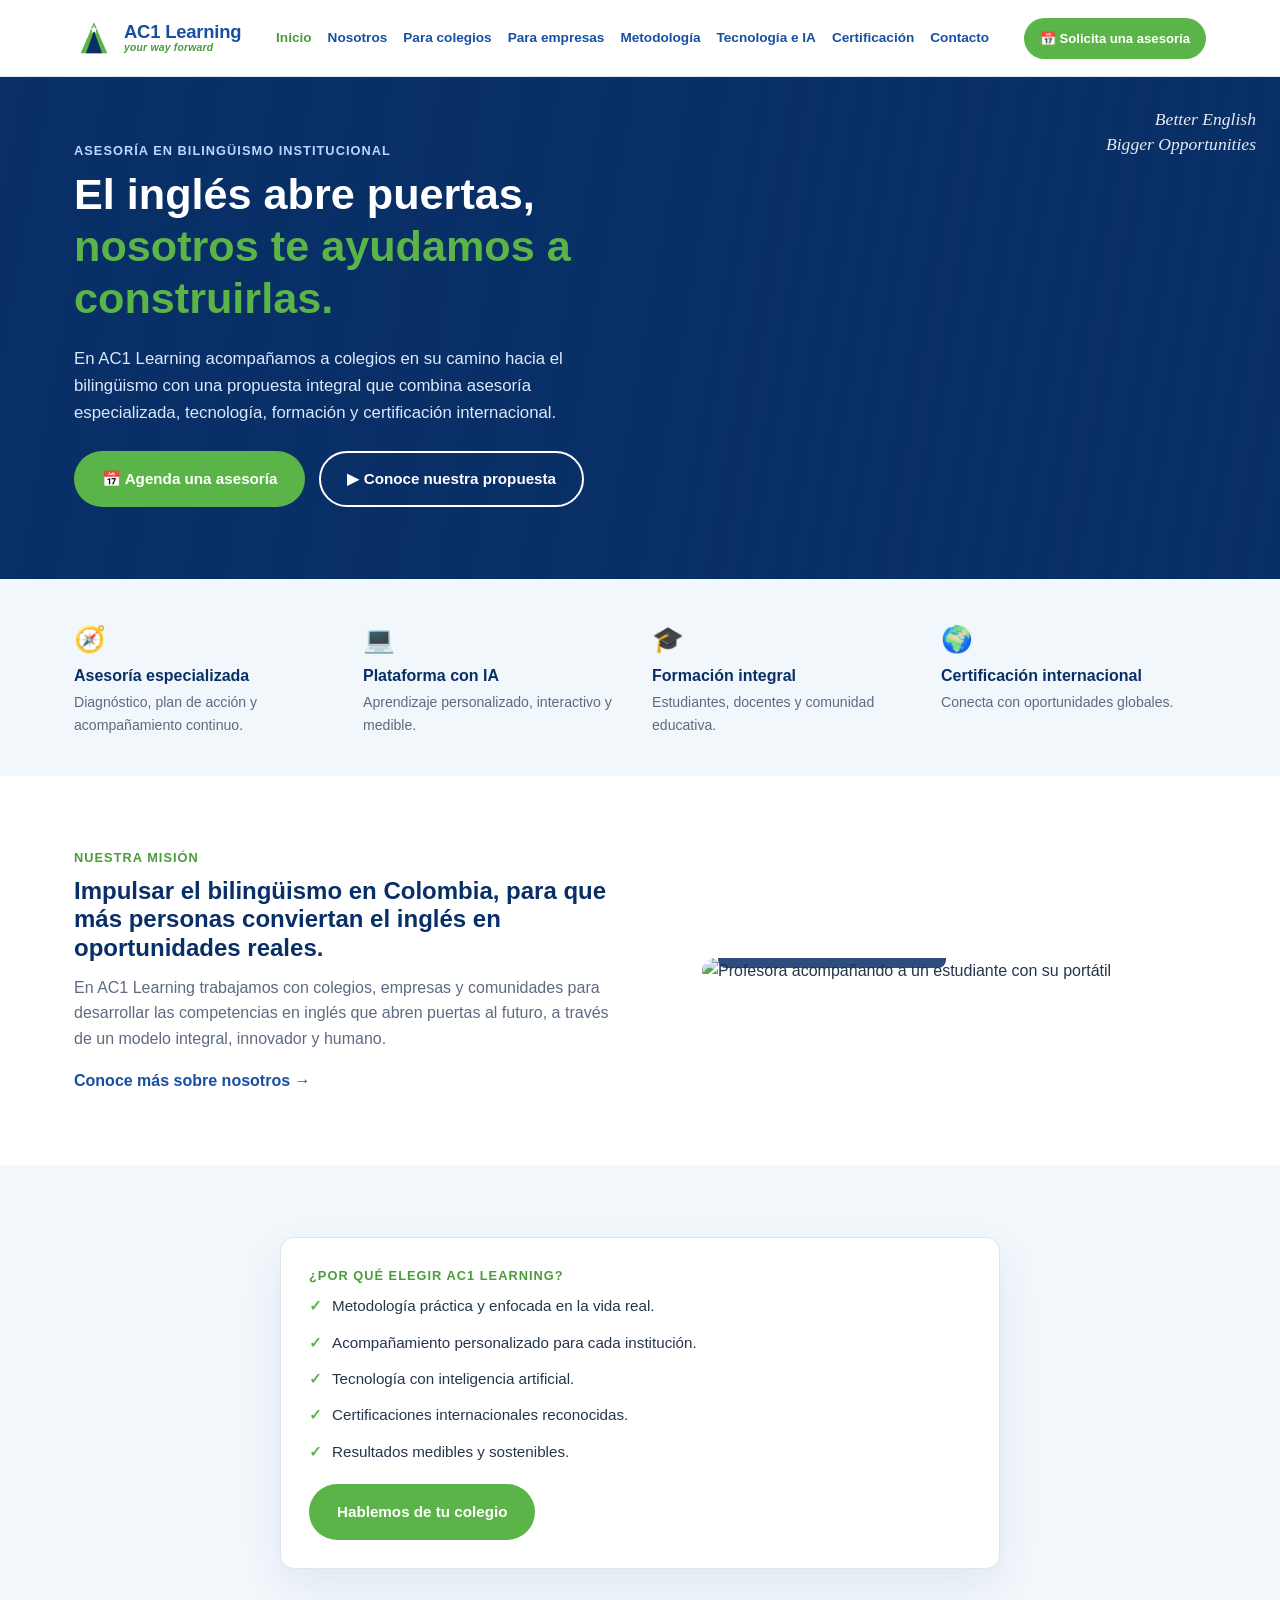
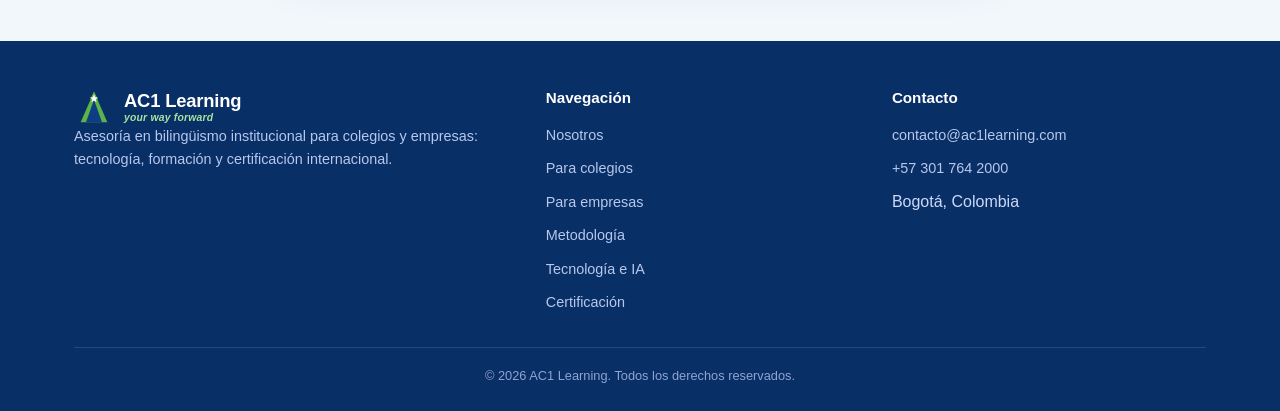
==== commit 475790b7: "Update index.html" ====
--- a/index.html
+++ b/index.html
@@ -45,9 +45,11 @@
     </div>
   </div>
 </header>
+
 <main>
 
   <section class="hero">
+    <div class="hero-photo" style="background-image:url('https://images.pexels.com/photos/32121153/pexels-photo-32121153.jpeg?auto=compress&cs=tinysrgb&w=1600')"></div>
     <div class="container hero-inner">
       <div class="hero-copy">
         <p class="eyebrow">Asesoría en bilingüismo institucional</p>
@@ -86,7 +88,6 @@
       </div>
     </div>
   </section>
-
   <section>
     <div class="container mission-grid">
       <div class="mission-copy">
@@ -96,7 +97,7 @@
         <a href="nosotros.html" class="btn-link">Conoce más sobre nosotros →</a>
       </div>
       <figure class="mission-photo">
-        <div style="aspect-ratio:4/3; background:linear-gradient(135deg,#174fa2,#5bb447); display:flex; align-items:center; justify-content:center; font-size:3rem;">🧑‍🏫💻</div>
+        <img src="https://images.pexels.com/photos/9159087/pexels-photo-9159087.jpeg?auto=compress&cs=tinysrgb&w=1200" alt="Profesora acompañando a un estudiante con su portátil">
         <figcaption>Educación + Tecnología = Futuro</figcaption>
       </figure>
     </div>
@@ -119,6 +120,7 @@
   </section>
 
 </main>
+
 <footer class="site-footer">
   <div class="container">
     <div class="footer-grid">
--- a/style.css
+++ b/style.css
@@ -1,15 +1,17 @@
 :root {
-  --navy: #0B3D91;
-  --navy-dark: #082a66;
-  --blue: #3D6FD6;
-  --gold: #FFB020;
-  --ink: #1a2233;
-  --muted: #5b6577;
-  --bg: #ffffff;
-  --bg-soft: #f5f7fb;
-  --border: #e6e9f0;
+  --blue: #174fa2;
+  --blue-dark: #123f84;
+  --green: #5bb447;
+  --green-dark: #4a9c3a;
+  --white: #ffffff;
+  --navy: #092F67;
+  --green-bg: #E8F6E5;
+  --blue-bg: #F2F7FC;
+  --border: #dce6f2;
+  --text: #26364A;
+  --muted: #5c6b80;
   --radius: 14px;
-  --max: 1140px;
+  --max: 1180px;
   font-size: 16px;
 }
 
@@ -17,9 +19,9 @@
 html, body { margin: 0; padding: 0; }
 body {
   font-family: "Segoe UI", -apple-system, BlinkMacSystemFont, Arial, sans-serif;
-  color: var(--ink);
-  background: var(--bg);
-  line-height: 1.55;
+  color: var(--text);
+  background: var(--white);
+  line-height: 1.6;
 }
 
 .container {
@@ -29,13 +31,13 @@
   padding: 0 24px;
 }
 
-h1, h2, h3 { line-height: 1.2; margin: 0 0 .5em; }
+h1, h2, h3, h4 { line-height: 1.2; margin: 0 0 .5em; color: var(--navy); }
 p { margin: 0 0 1em; color: var(--muted); }
-
 a { color: inherit; text-decoration: none; }
+img { display: block; max-width: 100%; }
 
 .eyebrow {
-  color: var(--blue);
+  color: var(--green-dark);
   font-weight: 700;
   letter-spacing: .08em;
   text-transform: uppercase;
@@ -43,12 +45,20 @@
   margin: 0 0 .6em;
 }
 
-/* Header */
+/* ---------- Brand / logo ---------- */
+.brand { display: flex; align-items: center; gap: 10px; }
+.brand-mark { width: 40px; height: 36px; flex-shrink: 0; }
+.brand-text { display: flex; flex-direction: column; line-height: 1.1; }
+.brand-text strong { font-size: 1.15rem; font-weight: 800; color: var(--blue); letter-spacing: -.01em; }
+.brand-text small { font-size: .65rem; font-weight: 600; color: var(--green-dark); font-style: italic; letter-spacing: .02em; }
+footer .brand-text strong { color: var(--white); }
+footer .brand-text small { color: #a9e2a0; }
+/* ---------- Header ---------- */
 .site-header {
   position: sticky;
   top: 0;
   z-index: 50;
-  background: rgba(255,255,255,.92);
+  background: rgba(255,255,255,.96);
   backdrop-filter: blur(6px);
   border-bottom: 1px solid var(--border);
 }
@@ -56,43 +66,28 @@
   display: flex;
   align-items: center;
   justify-content: space-between;
-  height: 72px;
-  gap: 24px;
-}
-.logo { display: flex; align-items: center; gap: 8px; font-weight: 800; font-size: 1.1rem; }
-.logo-mark {
-  background: var(--navy);
-  color: #fff;
-  border-radius: 8px;
-  padding: 4px 8px;
-  font-size: .85rem;
-}
-.logo-mark.small { padding: 3px 7px; font-size: .75rem; }
-.logo-text { color: var(--navy); }
-
-.main-nav { display: flex; align-items: center; gap: 28px; }
-.main-nav a { font-weight: 600; color: var(--ink); font-size: .95rem; }
-.main-nav a:hover { color: var(--blue); }
-.nav-cta {
-  background: var(--navy);
-  color: #fff !important;
-  padding: 10px 18px;
+  height: 76px;
+  gap: 20px;
+}
+.main-nav { display: flex; align-items: center; gap: 16px; }
+.main-nav a { font-weight: 600; color: var(--blue); font-size: .85rem; white-space: nowrap; }
+.main-nav a:hover, .main-nav a.active { color: var(--green-dark); }
+.nav-cta-mobile { display: none; }
+
+.header-actions { display: flex; align-items: center; gap: 14px; flex-shrink: 0; }
+.btn-nav-cta {
+  background: var(--green);
+  color: #fff;
+  padding: 10px 16px;
   border-radius: 999px;
-}
-.nav-cta:hover { background: var(--navy-dark); color: #fff !important; }
-
-.header-actions { display: flex; align-items: center; gap: 16px; }
-.lang-switch { display: flex; border: 1px solid var(--border); border-radius: 999px; overflow: hidden; }
-.lang-btn {
-  border: none;
-  background: transparent;
-  padding: 6px 12px;
   font-weight: 700;
-  font-size: .8rem;
-  cursor: pointer;
-  color: var(--muted);
-}
-.lang-btn.active { background: var(--navy); color: #fff; }
+  font-size: .82rem;
+  display: inline-flex;
+  align-items: center;
+  gap: 6px;
+  white-space: nowrap;
+}
+.btn-nav-cta:hover { background: var(--green-dark); color: #fff; }
 
 .nav-toggle {
   display: none;
@@ -102,93 +97,241 @@
   border: none;
   cursor: pointer;
   padding: 8px;
-}
-.nav-toggle span { width: 22px; height: 2px; background: var(--ink); display: block; }
-
-/* Hero */
-.hero { background: linear-gradient(180deg, var(--bg-soft), #fff); padding: 72px 0 56px; }
-.hero-inner { display: grid; grid-template-columns: 1.1fr .9fr; gap: 48px; align-items: center; }
-.hero h1 { font-size: clamp(2rem, 3.6vw, 2.75rem); color: var(--navy); }
-.hero .lead { font-size: 1.05rem; }
-.hero-actions { display: flex; gap: 14px; flex-wrap: wrap; margin-bottom: 32px; }
-
+  flex-shrink: 0;
+}
+.nav-toggle span { width: 22px; height: 2px; background: var(--navy); display: block; }
+
+/* ---------- Buttons ---------- */
 .btn {
-  display: inline-block;
-  padding: 13px 24px;
+  display: inline-flex;
+  align-items: center;
+  gap: 8px;
+  padding: 14px 26px;
   border-radius: 999px;
   font-weight: 700;
   font-size: .95rem;
   border: 2px solid transparent;
   cursor: pointer;
 }
-.btn-primary { background: var(--navy); color: #fff; }
-.btn-primary:hover { background: var(--navy-dark); }
-.btn-ghost { border-color: var(--navy); color: var(--navy); background: transparent; }
-.btn-ghost:hover { background: var(--navy); color: #fff; }
-
-.hero-stats { display: flex; gap: 32px; flex-wrap: wrap; }
-.hero-stats div { display: flex; flex-direction: column; }
-.hero-stats strong { font-size: 1.6rem; color: var(--navy); }
-.hero-stats span { font-size: .82rem; color: var(--muted); }
-
-.hero-visual svg { width: 100%; max-width: 380px; display: block; margin: 0 auto; }
-
-/* Sections generic */
+.btn-primary { background: var(--green); color: #fff; }
+.btn-primary:hover { background: var(--green-dark); }
+.btn-secondary { background: var(--blue); color: #fff; }
+.btn-secondary:hover { background: var(--blue-dark); }
+.btn-outline { border-color: #fff; color: #fff; background: transparent; }
+.btn-outline:hover { background: rgba(255,255,255,.15); }
+.btn-outline-blue { border-color: var(--blue); color: var(--blue); background: transparent; }
+.btn-outline-blue:hover { background: var(--blue); color: #fff; }
+/* ---------- Hero (photo, home) ---------- */
+.hero {
+  position: relative;
+  background: linear-gradient(100deg, rgba(9,47,103,.94) 0%, rgba(9,47,103,.75) 55%, rgba(9,47,103,.35) 100%), var(--navy);
+  color: #fff;
+  padding: 64px 0 72px;
+  overflow: hidden;
+}
+.hero-inner { display: grid; grid-template-columns: 1.15fr .85fr; gap: 40px; align-items: center; position: relative; z-index: 2; }
+.hero .eyebrow { color: #bcd6ff; }
+.hero h1 { color: #fff; font-size: clamp(2rem, 3.6vw, 2.7rem); }
+.hero h1 .accent { color: var(--green); }
+.hero .lead { color: #dce8fb; font-size: 1.05rem; max-width: 520px; }
+.hero-actions { display: flex; gap: 14px; flex-wrap: wrap; margin-top: 24px; }
+.hero-tagline {
+  position: absolute;
+  right: 24px;
+  top: 30px;
+  color: #fff;
+  font-family: Georgia, serif;
+  font-style: italic;
+  font-size: 1.1rem;
+  text-align: right;
+  line-height: 1.4;
+  opacity: .9;
+  z-index: 2;
+}
+.hero-photo {
+  position: absolute;
+  inset: 0;
+  background-size: cover;
+  background-position: center;
+  opacity: .35;
+  z-index: 1;
+}
+
+/* ---------- Page hero (secondary pages, navy, no photo) ---------- */
+.page-hero {
+  background: linear-gradient(135deg, var(--navy), #0d3d84);
+  color: #fff;
+  padding: 64px 0 56px;
+  text-align: left;
+}
+.page-hero .eyebrow { color: #bcd6ff; }
+.page-hero h1 { color: #fff; font-size: clamp(1.9rem, 3.2vw, 2.5rem); max-width: 720px; }
+.page-hero .lead { color: #dce8fb; max-width: 620px; font-size: 1.02rem; }
+.page-hero-actions { margin-top: 22px; display: flex; gap: 14px; flex-wrap: wrap; }
+
+/* ---------- Feature strip ---------- */
+.feature-strip { background: var(--blue-bg); padding: 40px 0; }
+.feature-grid { display: grid; grid-template-columns: repeat(4, 1fr); gap: 24px; }
+.feature-item { display: flex; flex-direction: column; gap: 6px; }
+.feature-icon { font-size: 1.6rem; }
+.feature-item h4 { font-size: 1rem; margin: 0; color: var(--navy); }
+.feature-item p { font-size: .88rem; margin: 0; }
+
+/* ---------- Sections generic ---------- */
 section { padding: 72px 0; }
-.section-head { max-width: 640px; margin-bottom: 40px; }
+.section-alt { background: var(--blue-bg); }
+.section-head { max-width: 680px; margin-bottom: 40px; }
 .section-head.center { margin-left: auto; margin-right: auto; text-align: center; }
-.section-head h2 { color: var(--navy); font-size: clamp(1.6rem, 2.6vw, 2.1rem); }
+.section-head h2 { font-size: clamp(1.6rem, 2.6vw, 2.1rem); }
 .section-sub { font-size: 1.02rem; }
-
-/* About */
-.about { background: var(--bg-soft); }
-.about-grid { display: grid; grid-template-columns: 1.2fr .9fr; gap: 40px; align-items: start; }
-.about-text { font-size: 1.02rem; }
-.about-values { list-style: none; margin: 0; padding: 0; display: grid; gap: 20px; }
-.about-values li { display: flex; flex-direction: column; background: #fff; border: 1px solid var(--border); border-radius: var(--radius); padding: 18px 20px; }
-.about-values strong { color: var(--navy); margin-bottom: 4px; }
-
-/* Cards / services */
-.cards { display: grid; grid-template-columns: repeat(3, 1fr); gap: 24px; }
-.card {
+/* ---------- Mission / two-col with image ---------- */
+.mission-grid { display: grid; grid-template-columns: 1fr 1fr; gap: 44px; align-items: center; }
+.mission-copy .btn-link { color: var(--blue); font-weight: 700; }
+.mission-photo { position: relative; border-radius: var(--radius); overflow: hidden; }
+.mission-photo img { width: 100%; }
+.mission-photo figcaption {
+  position: absolute;
+  bottom: 16px;
+  left: 16px;
+  background: rgba(9,47,103,.85);
+  color: #fff;
+  padding: 8px 14px;
+  border-radius: 8px;
+  font-size: .85rem;
+  font-style: italic;
+}
+.why-card {
+  background: #fff;
   border: 1px solid var(--border);
   border-radius: var(--radius);
-  padding: 28px 24px;
+  padding: 28px;
+  box-shadow: 0 16px 40px rgba(9,47,103,.08);
+}
+.why-card h3 { margin-top: 0; }
+.checklist { list-style: none; margin: 0 0 20px; padding: 0; display: grid; gap: 12px; }
+.checklist li { display: flex; gap: 10px; font-size: .95rem; color: var(--text); }
+.checklist li::before { content: "\2713"; color: var(--green); font-weight: 800; flex-shrink: 0; }
+
+/* ---------- Values row ---------- */
+.values-row { display: grid; grid-template-columns: repeat(4, 1fr); gap: 20px; margin: 32px 0 48px; }
+.value-item { text-align: center; padding: 20px 12px; }
+.value-icon { font-size: 1.7rem; margin-bottom: 8px; }
+.value-item h4 { font-size: .95rem; margin: 0; }
+
+/* ---------- Icon cards grid (colegios / empresas / metodologia) ---------- */
+.icon-cards { display: grid; grid-template-columns: repeat(4, 1fr); gap: 22px; }
+.icon-card {
   background: #fff;
+  border: 1px solid var(--border);
+  border-radius: var(--radius);
+  padding: 26px 22px;
   transition: box-shadow .2s, transform .2s;
 }
-.card:hover { box-shadow: 0 12px 30px rgba(11,61,145,.10); transform: translateY(-2px); }
-.card-icon { font-size: 1.8rem; margin-bottom: 12px; }
-.card h3 { color: var(--navy); font-size: 1.1rem; }
-.card p { margin: 0; font-size: .95rem; }
-
-/* Why */
-.why-grid { display: grid; grid-template-columns: repeat(4, 1fr); gap: 24px; }
-.why-item { border-left: 3px solid var(--gold); padding-left: 16px; }
-.why-item h3 { color: var(--navy); font-size: 1.05rem; }
-.why-item p { font-size: .92rem; margin: 0; }
-
-/* Testimonials */
-.testimonials { background: var(--bg-soft); }
-.quote-grid { display: grid; grid-template-columns: repeat(3, 1fr); gap: 24px; }
-blockquote {
-  margin: 0;
+.icon-card:hover { box-shadow: 0 14px 34px rgba(23,79,162,.12); transform: translateY(-2px); }
+.icon-card .num {
+  display: inline-flex; align-items: center; justify-content: center;
+  width: 34px; height: 34px; border-radius: 50%;
+  background: var(--green-bg); color: var(--green-dark); font-weight: 800; font-size: .95rem;
+  margin-bottom: 12px;
+}
+.icon-card .icon { font-size: 1.6rem; margin-bottom: 12px; display: block; }
+.icon-card h3 { font-size: 1.05rem; }
+.icon-card p { font-size: .9rem; margin: 0; }
+/* ---------- Bottom banner (photo + CTA) ---------- */
+.banner {
+  position: relative;
+  border-radius: var(--radius);
+  overflow: hidden;
+  min-height: 220px;
+  display: flex;
+  align-items: center;
+  padding: 40px;
+  color: #fff;
+  background: linear-gradient(120deg, rgba(9,47,103,.92), rgba(9,47,103,.55)), var(--navy);
+}
+.banner-content { max-width: 520px; }
+.banner h3 { color: #fff; font-size: 1.6rem; }
+.banner p { color: #dce8fb; }
+
+/* ---------- Diagnostic / report card ---------- */
+.diag-grid { display: grid; grid-template-columns: 1fr 1fr; gap: 40px; align-items: center; }
+.steps-row { display: grid; grid-template-columns: repeat(3, 1fr); gap: 22px; margin: 36px 0; }
+.report-card {
   background: #fff;
+  border: 1px solid var(--border);
   border-radius: var(--radius);
-  border: 1px solid var(--border);
-  padding: 26px 22px;
-}
-blockquote p { color: var(--ink); font-style: italic; }
-blockquote footer { font-size: .85rem; color: var(--muted); font-weight: 600; }
-
-/* Contact */
-.contact-inner { display: block; max-width: 760px; margin: 0 auto; }
-.contact .section-head { text-align: center; margin: 0 auto 32px; }
-.contact-form { display: grid; gap: 18px; }
+  padding: 24px;
+  box-shadow: 0 16px 40px rgba(9,47,103,.08);
+}
+.report-card h4 { margin-top: 0; }
+.bar-row { display: grid; grid-template-columns: 90px 1fr 40px; align-items: center; gap: 10px; margin-bottom: 10px; font-size: .85rem; }
+.bar-track { background: var(--blue-bg); border-radius: 999px; height: 10px; overflow: hidden; }
+.bar-fill { height: 100%; background: var(--green); border-radius: 999px; }
+
+/* ---------- Methodology steps with image ---------- */
+.method-grid { display: grid; grid-template-columns: 1.1fr .9fr; gap: 44px; align-items: center; }
+.method-steps { display: grid; gap: 20px; }
+.method-step { display: flex; gap: 16px; }
+.method-step .num {
+  flex-shrink: 0;
+  width: 38px; height: 38px; border-radius: 50%;
+  background: var(--blue); color: #fff; font-weight: 800;
+  display: flex; align-items: center; justify-content: center;
+}
+.method-photo { position: relative; border-radius: var(--radius); overflow: hidden; }
+.method-photo img { width: 100%; }
+.method-photo .caption {
+  position: absolute; bottom: 16px; left: 16px; right: 16px;
+  background: rgba(9,47,103,.85); color: #fff; padding: 10px 14px; border-radius: 8px;
+  font-size: .9rem; display: flex; align-items: center; justify-content: space-between; gap: 10px;
+}
+/* ---------- Tech / MCER ladder ---------- */
+.tech-grid { display: grid; grid-template-columns: 1fr .9fr; gap: 44px; align-items: center; }
+.mcer-ladder { display: flex; flex-direction: column-reverse; gap: 8px; max-width: 160px; margin: 0 auto 20px; }
+.mcer-ladder .level {
+  padding: 8px 0; text-align: center; border-radius: 8px; font-weight: 800; color: #fff; font-size: .85rem;
+}
+.mcer-ladder .level.a1 { background: #9fc7f0; }
+.mcer-ladder .level.a2 { background: #6fa8e6; }
+.mcer-ladder .level.b1 { background: #3d7fd6; }
+.mcer-ladder .level.b2 { background: var(--blue); }
+.mcer-ladder .level.c1 { background: var(--navy); }
+.skills-row { display: grid; grid-template-columns: repeat(4, 1fr); gap: 14px; text-align: center; margin-top: 20px; }
+.skills-row .skill { font-size: .82rem; color: var(--muted); }
+.skills-row .skill .icon { font-size: 1.4rem; display: block; margin-bottom: 4px; }
+
+/* ---------- Certification cards ---------- */
+.cert-list { display: grid; grid-template-columns: repeat(3, 1fr); gap: 22px; margin-bottom: 36px; }
+.cert-card {
+  background: #fff; border: 1px solid var(--border); border-radius: var(--radius);
+  padding: 24px; text-align: center;
+}
+.cert-card .cert-badge {
+  width: 56px; height: 56px; border-radius: 50%; background: var(--green-bg);
+  display: flex; align-items: center; justify-content: center; margin: 0 auto 14px; font-size: 1.5rem;
+}
+.cert-card h3 { font-size: 1.05rem; }
+.cert-card p { font-size: .88rem; margin: 0; }
+.cert-benefits { display: flex; justify-content: center; gap: 34px; flex-wrap: wrap; }
+.cert-benefits div { text-align: center; font-size: .9rem; font-weight: 700; color: var(--navy); max-width: 160px; }
+.cert-benefits .icon { font-size: 1.4rem; display: block; margin-bottom: 6px; }
+
+/* ---------- Contact ---------- */
+.contact-grid { display: grid; grid-template-columns: .85fr 1.15fr; gap: 48px; }
+.contact-info { display: grid; gap: 20px; align-content: start; }
+.contact-info-item { display: flex; gap: 14px; align-items: flex-start; }
+.contact-info-item .icon {
+  width: 42px; height: 42px; border-radius: 50%; background: var(--green-bg);
+  display: flex; align-items: center; justify-content: center; font-size: 1.1rem; flex-shrink: 0;
+}
+.contact-info-item h4 { margin: 0 0 2px; font-size: .95rem; }
+.contact-info-item p { margin: 0; font-size: .9rem; }
+.contact-tagline { font-style: italic; color: var(--blue); font-weight: 700; margin-top: 10px; }
+.contact-form { display: grid; gap: 18px; background: #fff; border: 1px solid var(--border); border-radius: var(--radius); padding: 30px; box-shadow: 0 16px 40px rgba(9,47,103,.08); }
 .form-row { display: grid; grid-template-columns: 1fr 1fr; gap: 18px; }
-label { display: flex; flex-direction: column; gap: 6px; font-size: .9rem; font-weight: 600; color: var(--ink); }
+label { display: flex; flex-direction: column; gap: 6px; font-size: .9rem; font-weight: 600; color: var(--navy); }
 label.full { width: 100%; }
-input, textarea {
+input, textarea, select {
   border: 1px solid var(--border);
   border-radius: 10px;
   padding: 12px 14px;
@@ -196,30 +339,31 @@
   font-family: inherit;
   resize: vertical;
 }
-input:focus, textarea:focus { outline: 2px solid var(--blue); }
-.form-note { font-size: .8rem; color: var(--muted); }
-.contact-form .btn { justify-self: start; }
-
-/* Footer */
-.site-footer { background: var(--navy); color: #dbe4fb; padding: 40px 0; }
-.footer-inner { text-align: center; }
-.footer-brand { display: flex; align-items: center; justify-content: center; gap: 8px; font-weight: 700; margin-bottom: 10px; }
-.footer-copy { font-size: .8rem; color: #aebde8; margin: 0; }
-.site-footer p { color: #cdd9f8; }
-
-/* Responsive */
-@media (max-width: 900px) {
-  .hero-inner, .about-grid { grid-template-columns: 1fr; }
-  .hero-visual { order: -1; max-width: 260px; margin: 0 auto; }
-  .cards { grid-template-columns: repeat(2, 1fr); }
-  .why-grid { grid-template-columns: repeat(2, 1fr); }
-  .quote-grid { grid-template-columns: 1fr; }
+input:focus, textarea:focus, select:focus { outline: 2px solid var(--blue); }
+.form-note { font-size: .8rem; color: var(--muted); margin: 0; }
+
+/* ---------- Footer ---------- */
+.site-footer { background: var(--navy); color: #cdd9f8; padding: 48px 0 24px; }
+.footer-grid { display: grid; grid-template-columns: 1.4fr 1fr 1fr; gap: 32px; margin-bottom: 32px; }
+.footer-about p { color: #b7c8ec; font-size: .9rem; }
+.footer-col h4 { color: #fff; font-size: .95rem; margin-bottom: 14px; }
+.footer-col ul { list-style: none; margin: 0; padding: 0; display: grid; gap: 8px; }
+.footer-col a { color: #b7c8ec; font-size: .9rem; }
+.footer-col a:hover { color: #fff; }
+.footer-bottom { border-top: 1px solid rgba(255,255,255,.12); padding-top: 18px; text-align: center; font-size: .8rem; color: #8fa4d1; }
+/* ---------- Responsive ---------- */
+@media (max-width: 980px) {
+  .hero-inner, .mission-grid, .diag-grid, .method-grid, .tech-grid, .contact-grid { grid-template-columns: 1fr; }
+  .feature-grid, .icon-cards, .cert-list, .values-row { grid-template-columns: repeat(2, 1fr); }
+  .footer-grid { grid-template-columns: 1fr; }
+  .hero-tagline { position: static; text-align: left; margin-top: 20px; }
+  .steps-row { grid-template-columns: 1fr; }
 }
 
 @media (max-width: 720px) {
   .main-nav {
     position: absolute;
-    top: 72px;
+    top: 76px;
     left: 0;
     right: 0;
     background: #fff;
@@ -232,7 +376,18 @@
   }
   .main-nav.open { display: flex; }
   .nav-toggle { display: flex; }
-  .cards, .why-grid { grid-template-columns: 1fr; }
-  .form-row { grid-template-columns: 1fr; }
-}
-
+  .feature-grid, .icon-cards, .cert-list, .values-row, .form-row, .skills-row { grid-template-columns: 1fr; }
+  .nav-cta-mobile {
+    display: inline-flex;
+    background: var(--green);
+    color: #fff !important;
+    padding: 10px 18px;
+    border-radius: 999px;
+    font-weight: 700;
+    margin-top: 4px;
+  }
+}
+
+@media (max-width: 480px) {
+  .header-actions .btn-nav-cta { display: none; }
+}
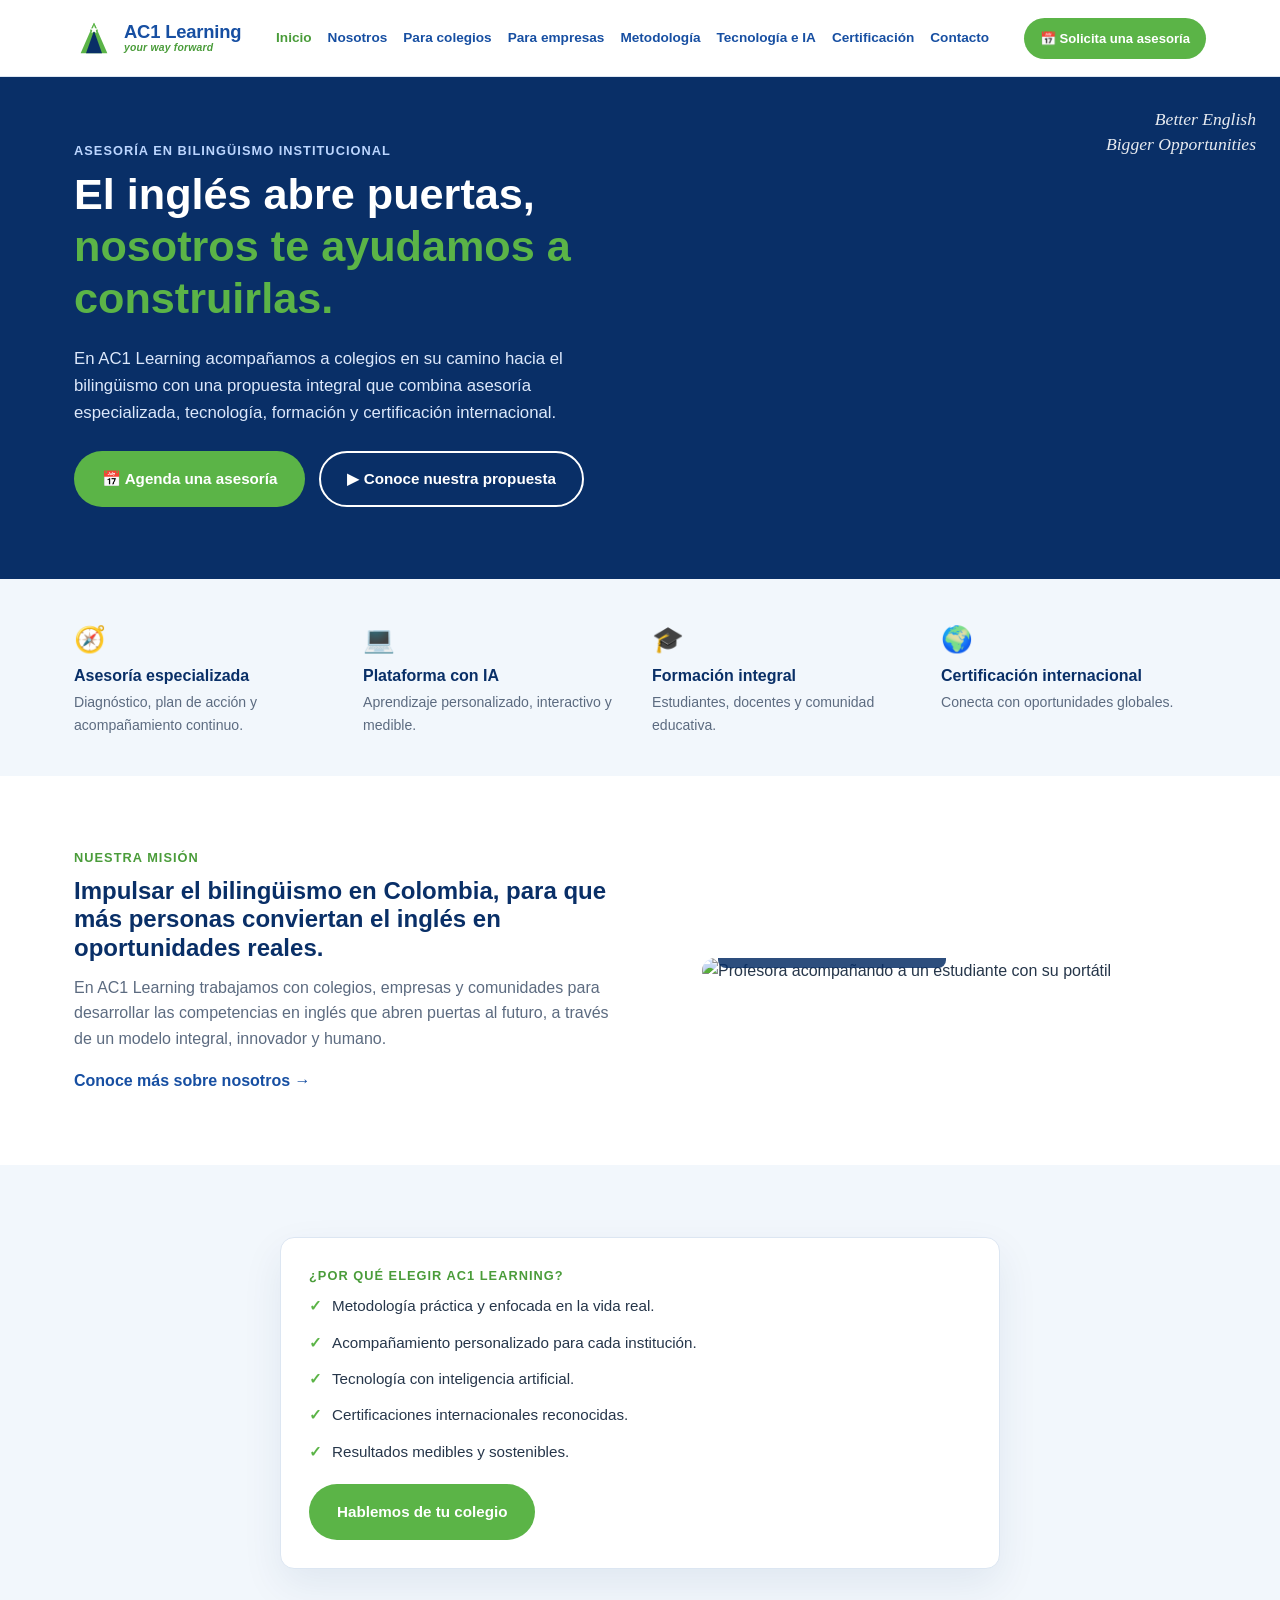
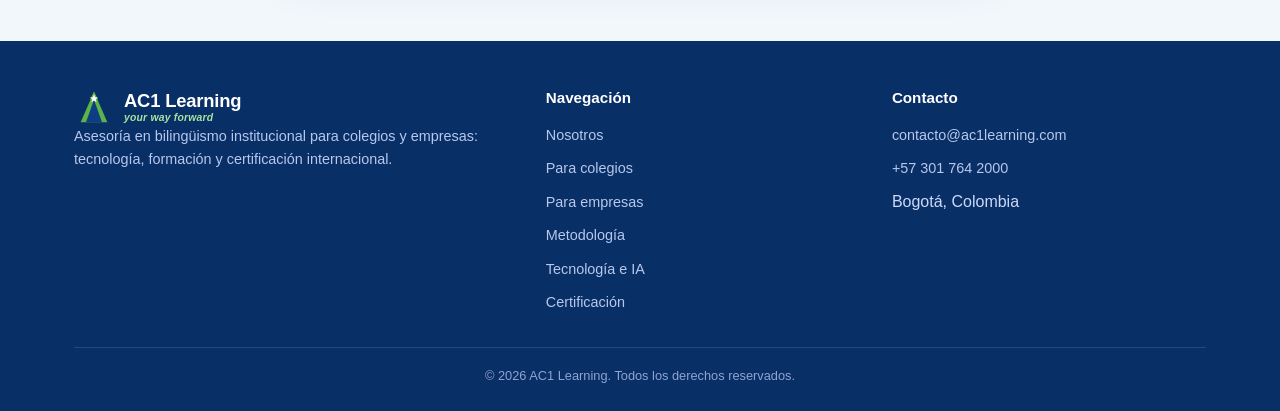
==== commit 46a71c12: "Update index.html" ====
--- a/index.html
+++ b/index.html
@@ -49,7 +49,7 @@
 <main>
 
   <section class="hero">
-    <div class="hero-photo" style="background-image:url('https://images.pexels.com/photos/32121153/pexels-photo-32121153.jpeg?auto=compress&cs=tinysrgb&w=1600')"></div>
+    <div class="hero-photo" style="background-image:url('images/hero-estudiantes.jpg')"></div>
     <div class="container hero-inner">
       <div class="hero-copy">
         <p class="eyebrow">Asesoría en bilingüismo institucional</p>
@@ -88,6 +88,7 @@
       </div>
     </div>
   </section>
+
   <section>
     <div class="container mission-grid">
       <div class="mission-copy">
--- a/style.css
+++ b/style.css
@@ -53,6 +53,7 @@
 .brand-text small { font-size: .65rem; font-weight: 600; color: var(--green-dark); font-style: italic; letter-spacing: .02em; }
 footer .brand-text strong { color: var(--white); }
 footer .brand-text small { color: #a9e2a0; }
+
 /* ---------- Header ---------- */
 .site-header {
   position: sticky;
@@ -121,15 +122,16 @@
 .btn-outline:hover { background: rgba(255,255,255,.15); }
 .btn-outline-blue { border-color: var(--blue); color: var(--blue); background: transparent; }
 .btn-outline-blue:hover { background: var(--blue); color: #fff; }
+
 /* ---------- Hero (photo, home) ---------- */
 .hero {
   position: relative;
-  background: linear-gradient(100deg, rgba(9,47,103,.94) 0%, rgba(9,47,103,.75) 55%, rgba(9,47,103,.35) 100%), var(--navy);
+  background: var(--navy);
   color: #fff;
   padding: 64px 0 72px;
   overflow: hidden;
 }
-.hero-inner { display: grid; grid-template-columns: 1.15fr .85fr; gap: 40px; align-items: center; position: relative; z-index: 2; }
+.hero-inner { display: grid; grid-template-columns: 1.15fr .85fr; gap: 40px; align-items: center; position: relative; z-index: 3; }
 .hero .eyebrow { color: #bcd6ff; }
 .hero h1 { color: #fff; font-size: clamp(2rem, 3.6vw, 2.7rem); }
 .hero h1 .accent { color: var(--green); }
@@ -146,15 +148,20 @@
   text-align: right;
   line-height: 1.4;
   opacity: .9;
-  z-index: 2;
+  z-index: 3;
 }
 .hero-photo {
   position: absolute;
   inset: 0;
   background-size: cover;
-  background-position: center;
-  opacity: .35;
+  background-position: left center;
   z-index: 1;
+}
+.hero-photo::after {
+  content: "";
+  position: absolute;
+  inset: 0;
+  background: linear-gradient(100deg, rgba(9,47,103,.55) 0%, rgba(9,47,103,.25) 40%, rgba(9,47,103,0) 65%);
 }
 
 /* ---------- Page hero (secondary pages, navy, no photo) ---------- */
@@ -184,6 +191,7 @@
 .section-head.center { margin-left: auto; margin-right: auto; text-align: center; }
 .section-head h2 { font-size: clamp(1.6rem, 2.6vw, 2.1rem); }
 .section-sub { font-size: 1.02rem; }
+
 /* ---------- Mission / two-col with image ---------- */
 .mission-grid { display: grid; grid-template-columns: 1fr 1fr; gap: 44px; align-items: center; }
 .mission-copy .btn-link { color: var(--blue); font-weight: 700; }
@@ -237,6 +245,7 @@
 .icon-card .icon { font-size: 1.6rem; margin-bottom: 12px; display: block; }
 .icon-card h3 { font-size: 1.05rem; }
 .icon-card p { font-size: .9rem; margin: 0; }
+
 /* ---------- Bottom banner (photo + CTA) ---------- */
 .banner {
   position: relative;
@@ -285,6 +294,7 @@
   background: rgba(9,47,103,.85); color: #fff; padding: 10px 14px; border-radius: 8px;
   font-size: .9rem; display: flex; align-items: center; justify-content: space-between; gap: 10px;
 }
+
 /* ---------- Tech / MCER ladder ---------- */
 .tech-grid { display: grid; grid-template-columns: 1fr .9fr; gap: 44px; align-items: center; }
 .mcer-ladder { display: flex; flex-direction: column-reverse; gap: 8px; max-width: 160px; margin: 0 auto 20px; }
@@ -315,7 +325,6 @@
 .cert-benefits { display: flex; justify-content: center; gap: 34px; flex-wrap: wrap; }
 .cert-benefits div { text-align: center; font-size: .9rem; font-weight: 700; color: var(--navy); max-width: 160px; }
 .cert-benefits .icon { font-size: 1.4rem; display: block; margin-bottom: 6px; }
-
 /* ---------- Contact ---------- */
 .contact-grid { display: grid; grid-template-columns: .85fr 1.15fr; gap: 48px; }
 .contact-info { display: grid; gap: 20px; align-content: start; }
@@ -327,6 +336,7 @@
 .contact-info-item h4 { margin: 0 0 2px; font-size: .95rem; }
 .contact-info-item p { margin: 0; font-size: .9rem; }
 .contact-tagline { font-style: italic; color: var(--blue); font-weight: 700; margin-top: 10px; }
+
 .contact-form { display: grid; gap: 18px; background: #fff; border: 1px solid var(--border); border-radius: var(--radius); padding: 30px; box-shadow: 0 16px 40px rgba(9,47,103,.08); }
 .form-row { display: grid; grid-template-columns: 1fr 1fr; gap: 18px; }
 label { display: flex; flex-direction: column; gap: 6px; font-size: .9rem; font-weight: 600; color: var(--navy); }
@@ -342,8 +352,7 @@
 input:focus, textarea:focus, select:focus { outline: 2px solid var(--blue); }
 .form-note { font-size: .8rem; color: var(--muted); margin: 0; }
 
-/* ---------- Footer ---------- */
-.site-footer { background: var(--navy); color: #cdd9f8; padding: 48px 0 24px; }
+/* ---------- Footer ---------- */.site-footer { background: var(--navy); color: #cdd9f8; padding: 48px 0 24px; }
 .footer-grid { display: grid; grid-template-columns: 1.4fr 1fr 1fr; gap: 32px; margin-bottom: 32px; }
 .footer-about p { color: #b7c8ec; font-size: .9rem; }
 .footer-col h4 { color: #fff; font-size: .95rem; margin-bottom: 14px; }
@@ -351,6 +360,7 @@
 .footer-col a { color: #b7c8ec; font-size: .9rem; }
 .footer-col a:hover { color: #fff; }
 .footer-bottom { border-top: 1px solid rgba(255,255,255,.12); padding-top: 18px; text-align: center; font-size: .8rem; color: #8fa4d1; }
+
 /* ---------- Responsive ---------- */
 @media (max-width: 980px) {
   .hero-inner, .mission-grid, .diag-grid, .method-grid, .tech-grid, .contact-grid { grid-template-columns: 1fr; }
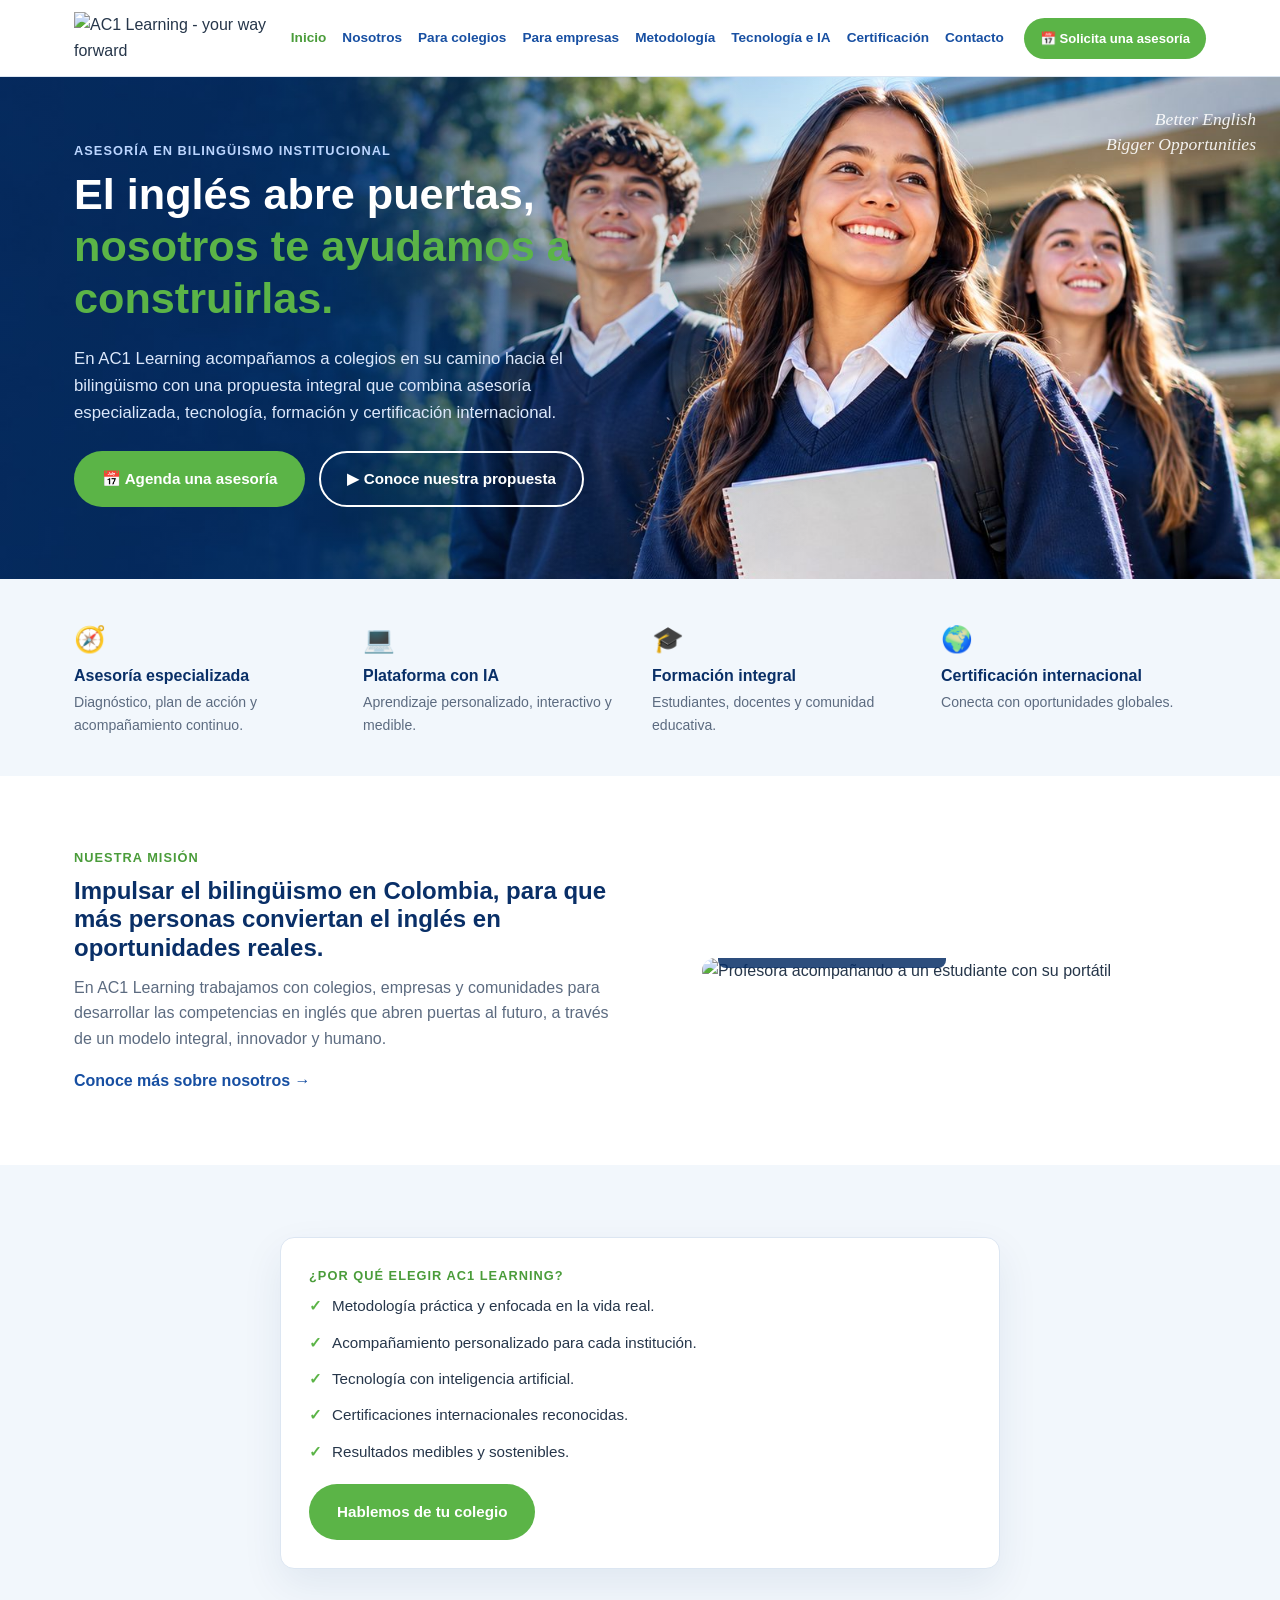
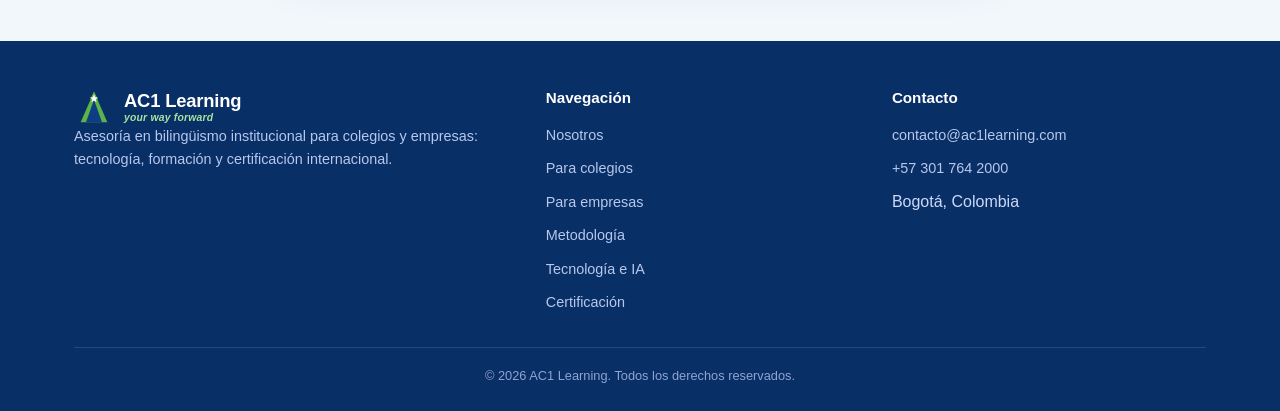
==== commit d7c72fd2: "Update index.html" ====
--- a/index.html
+++ b/index.html
@@ -13,16 +13,7 @@
 <header class="site-header">
   <div class="container header-inner">
     <a href="index.html" class="brand">
-      <svg class="brand-mark" viewBox="0 0 60 54" xmlns="http://www.w3.org/2000/svg">
-        <polygon points="30,4 50,50 10,50" fill="#5bb447"/>
-        <polygon points="30,16 42,50 18,50" fill="#092F67"/>
-        <polygon points="30,4 24,16 36,16" fill="#5bb447"/>
-        <polygon points="30,8 31.6,12.2 36,12.6 32.7,15.4 33.7,19.8 30,17.3 26.3,19.8 27.3,15.4 24,12.6 28.4,12.2" fill="#ffffff"/>
-      </svg>
-      <span class="brand-text">
-        <strong>AC1 Learning</strong>
-        <small>your way forward</small>
-      </span>
+      <img class="brand-logo" src="images/logo-ac1learning.png" alt="AC1 Learning - your way forward">
     </a>
 
     <nav class="main-nav" id="main-nav">
--- a/style.css
+++ b/style.css
@@ -48,6 +48,7 @@
 /* ---------- Brand / logo ---------- */
 .brand { display: flex; align-items: center; gap: 10px; }
 .brand-mark { width: 40px; height: 36px; flex-shrink: 0; }
+.brand-logo { height: 52px; width: auto; display: block; }
 .brand-text { display: flex; flex-direction: column; line-height: 1.1; }
 .brand-text strong { font-size: 1.15rem; font-weight: 800; color: var(--blue); letter-spacing: -.01em; }
 .brand-text small { font-size: .65rem; font-weight: 600; color: var(--green-dark); font-style: italic; letter-spacing: .02em; }
@@ -294,7 +295,6 @@
   background: rgba(9,47,103,.85); color: #fff; padding: 10px 14px; border-radius: 8px;
   font-size: .9rem; display: flex; align-items: center; justify-content: space-between; gap: 10px;
 }
-
 /* ---------- Tech / MCER ladder ---------- */
 .tech-grid { display: grid; grid-template-columns: 1fr .9fr; gap: 44px; align-items: center; }
 .mcer-ladder { display: flex; flex-direction: column-reverse; gap: 8px; max-width: 160px; margin: 0 auto 20px; }
@@ -325,6 +325,7 @@
 .cert-benefits { display: flex; justify-content: center; gap: 34px; flex-wrap: wrap; }
 .cert-benefits div { text-align: center; font-size: .9rem; font-weight: 700; color: var(--navy); max-width: 160px; }
 .cert-benefits .icon { font-size: 1.4rem; display: block; margin-bottom: 6px; }
+
 /* ---------- Contact ---------- */
 .contact-grid { display: grid; grid-template-columns: .85fr 1.15fr; gap: 48px; }
 .contact-info { display: grid; gap: 20px; align-content: start; }
@@ -352,7 +353,8 @@
 input:focus, textarea:focus, select:focus { outline: 2px solid var(--blue); }
 .form-note { font-size: .8rem; color: var(--muted); margin: 0; }
 
-/* ---------- Footer ---------- */.site-footer { background: var(--navy); color: #cdd9f8; padding: 48px 0 24px; }
+/* ---------- Footer ---------- */
+.site-footer { background: var(--navy); color: #cdd9f8; padding: 48px 0 24px; }
 .footer-grid { display: grid; grid-template-columns: 1.4fr 1fr 1fr; gap: 32px; margin-bottom: 32px; }
 .footer-about p { color: #b7c8ec; font-size: .9rem; }
 .footer-col h4 { color: #fff; font-size: .95rem; margin-bottom: 14px; }
